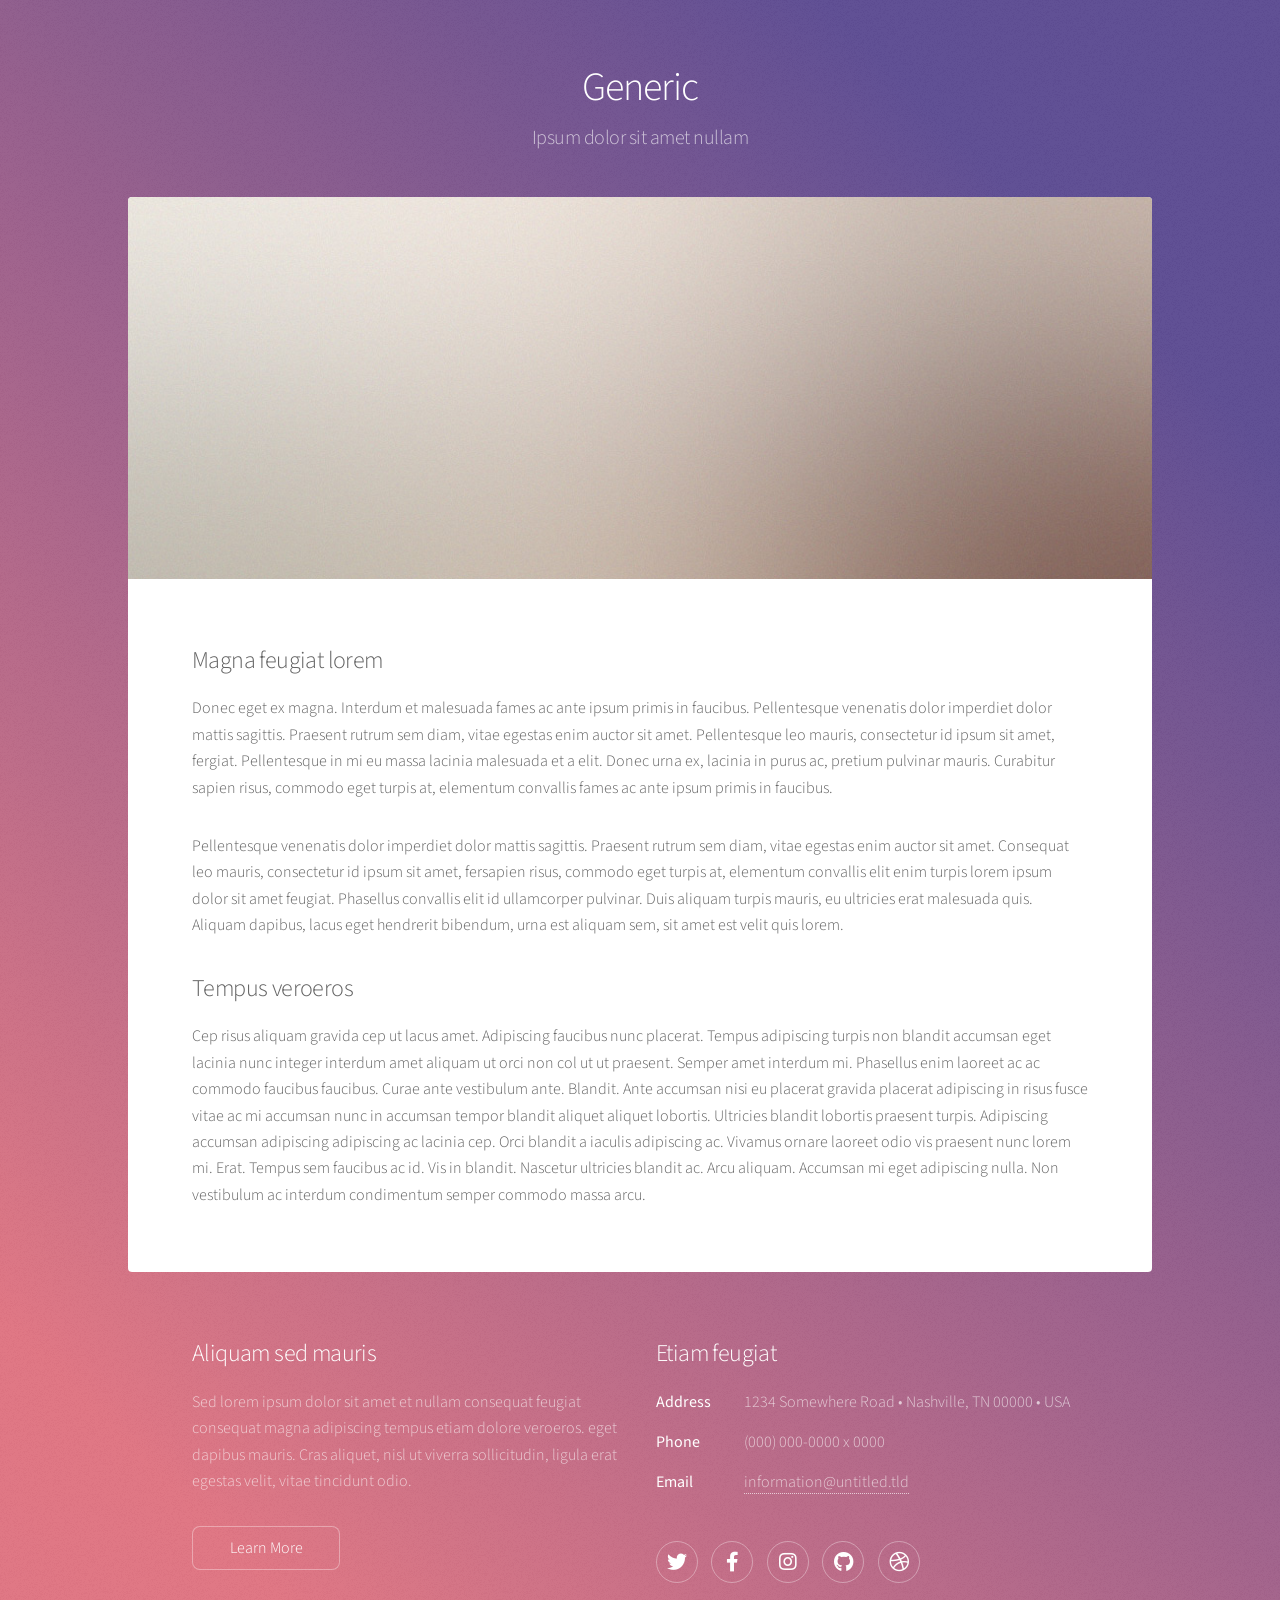
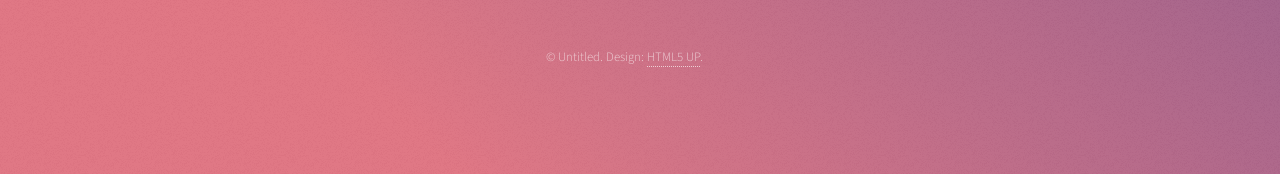
==== aboutMe.html @ 50089a78 "basic stuff on main page" ====
<!DOCTYPE HTML>
<!--
	Stellar by HTML5 UP
	html5up.net | @ajlkn
	Free for personal and commercial use under the CCA 3.0 license (html5up.net/license)
-->
<html>
	<head>
		<title>Generic - Stellar by HTML5 UP</title>
		<meta charset="utf-8" />
		<meta name="viewport" content="width=device-width, initial-scale=1, user-scalable=no" />
		<link rel="stylesheet" href="assets/css/main.css" />
		<noscript><link rel="stylesheet" href="assets/css/noscript.css" /></noscript>
	</head>
	<body class="is-preload">

		<!-- Wrapper -->
			<div id="wrapper">

				<!-- Header -->
					<header id="header">
						<h1>Generic</h1>
						<p>Ipsum dolor sit amet nullam</p>
					</header>

				<!-- Main -->
					<div id="main">

						<!-- Content -->
							<section id="content" class="main">
								<span class="image main"><img src="images/pic04.jpg" alt="" /></span>
								<h2>Magna feugiat lorem</h2>
								<p>Donec eget ex magna. Interdum et malesuada fames ac ante ipsum primis in faucibus. Pellentesque venenatis dolor imperdiet dolor mattis sagittis. Praesent rutrum sem diam, vitae egestas enim auctor sit amet. Pellentesque leo mauris, consectetur id ipsum sit amet, fergiat. Pellentesque in mi eu massa lacinia malesuada et a elit. Donec urna ex, lacinia in purus ac, pretium pulvinar mauris. Curabitur sapien risus, commodo eget turpis at, elementum convallis fames ac ante ipsum primis in faucibus.</p>
								<p>Pellentesque venenatis dolor imperdiet dolor mattis sagittis. Praesent rutrum sem diam, vitae egestas enim auctor sit amet. Consequat leo mauris, consectetur id ipsum sit amet, fersapien risus, commodo eget turpis at, elementum convallis elit enim turpis lorem ipsum dolor sit amet feugiat. Phasellus convallis elit id ullamcorper pulvinar. Duis aliquam turpis mauris, eu ultricies erat malesuada quis. Aliquam dapibus, lacus eget hendrerit bibendum, urna est aliquam sem, sit amet est velit quis lorem.</p>
								<h2>Tempus veroeros</h2>
								<p>Cep risus aliquam gravida cep ut lacus amet. Adipiscing faucibus nunc placerat. Tempus adipiscing turpis non blandit accumsan eget lacinia nunc integer interdum amet aliquam ut orci non col ut ut praesent. Semper amet interdum mi. Phasellus enim laoreet ac ac commodo faucibus faucibus. Curae ante vestibulum ante. Blandit. Ante accumsan nisi eu placerat gravida placerat adipiscing in risus fusce vitae ac mi accumsan nunc in accumsan tempor blandit aliquet aliquet lobortis. Ultricies blandit lobortis praesent turpis. Adipiscing accumsan adipiscing adipiscing ac lacinia cep. Orci blandit a iaculis adipiscing ac. Vivamus ornare laoreet odio vis praesent nunc lorem mi. Erat. Tempus sem faucibus ac id. Vis in blandit. Nascetur ultricies blandit ac. Arcu aliquam. Accumsan mi eget adipiscing nulla. Non vestibulum ac interdum condimentum semper commodo massa arcu.</p>
							</section>

					</div>

				<!-- Footer -->
					<footer id="footer">
						<section>
							<h2>Aliquam sed mauris</h2>
							<p>Sed lorem ipsum dolor sit amet et nullam consequat feugiat consequat magna adipiscing tempus etiam dolore veroeros. eget dapibus mauris. Cras aliquet, nisl ut viverra sollicitudin, ligula erat egestas velit, vitae tincidunt odio.</p>
							<ul class="actions">
								<li><a href="#" class="button">Learn More</a></li>
							</ul>
						</section>
						<section>
							<h2>Etiam feugiat</h2>
							<dl class="alt">
								<dt>Address</dt>
								<dd>1234 Somewhere Road &bull; Nashville, TN 00000 &bull; USA</dd>
								<dt>Phone</dt>
								<dd>(000) 000-0000 x 0000</dd>
								<dt>Email</dt>
								<dd><a href="#">information@untitled.tld</a></dd>
							</dl>
							<ul class="icons">
								<li><a href="#" class="icon brands fa-twitter alt"><span class="label">Twitter</span></a></li>
								<li><a href="#" class="icon brands fa-facebook-f alt"><span class="label">Facebook</span></a></li>
								<li><a href="#" class="icon brands fa-instagram alt"><span class="label">Instagram</span></a></li>
								<li><a href="#" class="icon brands fa-github alt"><span class="label">GitHub</span></a></li>
								<li><a href="#" class="icon brands fa-dribbble alt"><span class="label">Dribbble</span></a></li>
							</ul>
						</section>
						<p class="copyright">&copy; Untitled. Design: <a href="https://html5up.net">HTML5 UP</a>.</p>
					</footer>

			</div>

		<!-- Scripts -->
			<script src="assets/js/jquery.min.js"></script>
			<script src="assets/js/jquery.scrollex.min.js"></script>
			<script src="assets/js/jquery.scrolly.min.js"></script>
			<script src="assets/js/browser.min.js"></script>
			<script src="assets/js/breakpoints.min.js"></script>
			<script src="assets/js/util.js"></script>
			<script src="assets/js/main.js"></script>

	</body>
</html>
---- assets/css/main.css ----
@import url(fontawesome-all.min.css);
@import 'https://fonts.googleapis.com/css?family=Source+Sans+Pro:300,400';

/*
	Stellar by HTML5 UP
	html5up.net | @ajlkn
	Free for personal and commercial use under the CCA 3.0 license (html5up.net/license)
*/

html, body, div, span, applet, object,
iframe, h1, h2, h3, h4, h5, h6, p, blockquote,
pre, a, abbr, acronym, address, big, cite,
code, del, dfn, em, img, ins, kbd, q, s, samp,
small, strike, strong, sub, sup, tt, var, b,
u, i, center, dl, dt, dd, ol, ul, li, fieldset,
form, label, legend, table, caption, tbody,
tfoot, thead, tr, th, td, article, aside,
canvas, details, embed, figure, figcaption,
footer, header, hgroup, menu, nav, output, ruby,
section, summary, time, mark, audio, video {
	margin: 0;
	padding: 0;
	border: 0;
	font-size: 100%;
	font: inherit;
	vertical-align: baseline;}

article, aside, details, figcaption, figure,
footer, header, hgroup, menu, nav, section {
	display: block;}

body {
	line-height: 1;
}

ol, ul {
	list-style: none;
}

blockquote, q {
	quotes: none;
}

	blockquote:before, blockquote:after, q:before, q:after {
		content: '';
		content: none;
	}

table {
	border-collapse: collapse;
	border-spacing: 0;
}

body {
	-webkit-text-size-adjust: none;
}

mark {
	background-color: transparent;
	color: inherit;
}

input::-moz-focus-inner {
	border: 0;
	padding: 0;
}

input, select, textarea {
	-moz-appearance: none;
	-webkit-appearance: none;
	-ms-appearance: none;
	appearance: none;
}

/* Basic */

	@-ms-viewport {
		width: device-width;
	}

	body {
		-ms-overflow-style: scrollbar;
	}

	@media screen and (max-width: 480px) {

		html, body {
			min-width: 320px;
		}

	}

	html {
		box-sizing: border-box;
	}

	*, *:before, *:after {
		box-sizing: inherit;
	}

	body {
		background-color: #935d8c;
		background-image: url("images/overlay.png"), -moz-linear-gradient(45deg, #e37682 15%, #5f4d93 85%);
		background-image: url("images/overlay.png"), -webkit-linear-gradient(45deg, #e37682 15%, #5f4d93 85%);
		background-image: url("images/overlay.png"), -ms-linear-gradient(45deg, #e37682 15%, #5f4d93 85%);
		background-image: url("images/overlay.png"), linear-gradient(45deg, #e37682 15%, #5f4d93 85%);
	}

		body.is-preload *, body.is-preload *:before, body.is-preload *:after {
			-moz-animation: none !important;
			-webkit-animation: none !important;
			-ms-animation: none !important;
			animation: none !important;
			-moz-transition: none !important;
			-webkit-transition: none !important;
			-ms-transition: none !important;
			transition: none !important;
		}

/* Type */

	body {
		background-color: #935d8c;
		color: rgba(255, 255, 255, 0.65);
	}

	body, input, select, textarea {
		font-family: "Source Sans Pro", Helvetica, sans-serif;
		font-size: 17pt;
		font-weight: 300;
		line-height: 1.65;
	}

		@media screen and (max-width: 1680px) {

			body, input, select, textarea {
				font-size: 14pt;
			}

		}

		@media screen and (max-width: 1280px) {

			body, input, select, textarea {
				font-size: 12pt;
			}

		}

		@media screen and (max-width: 360px) {

			body, input, select, textarea {
				font-size: 11pt;
			}

		}

	a {
		-moz-transition: color 0.2s ease, border-bottom 0.2s ease;
		-webkit-transition: color 0.2s ease, border-bottom 0.2s ease;
		-ms-transition: color 0.2s ease, border-bottom 0.2s ease;
		transition: color 0.2s ease, border-bottom 0.2s ease;
		text-decoration: none;
		border-bottom: dotted 1px;
		color: inherit;
	}

		a:hover {
			border-bottom-color: transparent;
		}

	strong, b {
		font-weight: 400;
	}

	em, i {
		font-style: italic;
	}

	p {
		margin: 0 0 2em 0;
	}

		p.content {
			-moz-columns: 20em 2;
			-webkit-columns: 20em 2;
			-ms-columns: 20em 2;
			columns: 20em 2;
			-moz-column-gap: 2em;
			-webkit-column-gap: 2em;
			-ms-column-gap: 2em;
			column-gap: 2em;
			text-align: justify;
		}

	h1, h2, h3, h4, h5, h6 {
		font-weight: 300;
		line-height: 1.5;
		margin: 0 0 0.7em 0;
		letter-spacing: -0.025em;
	}

		h1 a, h2 a, h3 a, h4 a, h5 a, h6 a {
			color: inherit;
			text-decoration: none;
		}

	h1 {
		font-size: 2.5em;
		line-height: 1.2;
	}

	h2 {
		font-size: 1.5em;
	}

	h3 {
		font-size: 1.25em;
	}

	h4 {
		font-size: 1.1em;
	}

	h5 {
		font-size: 0.9em;
	}

	h6 {
		font-size: 0.7em;
	}

	@media screen and (max-width: 736px) {

		h1 {
			font-size: 2em;
		}

	}

	sub {
		font-size: 0.8em;
		position: relative;
		top: 0.5em;
	}

	sup {
		font-size: 0.8em;
		position: relative;
		top: -0.5em;
	}

	blockquote {
		border-left: solid 4px;
		font-style: italic;
		margin: 0 0 2em 0;
		padding: 0.5em 0 0.5em 2em;
	}

	code {
		border-radius: 8px;
		border: solid 1px;
		font-family: "Courier New", monospace;
		font-size: 0.9em;
		margin: 0 0.25em;
		padding: 0.25em 0.65em;
	}

	pre {
		-webkit-overflow-scrolling: touch;
		font-family: "Courier New", monospace;
		font-size: 0.9em;
		margin: 0 0 2em 0;
	}

		pre code {
			display: block;
			line-height: 1.75;
			padding: 1em 1.5em;
			overflow-x: auto;
		}

	hr {
		border: 0;
		border-bottom: solid 1px;
		margin: 2em 0;
	}

		hr.major {
			margin: 3em 0;
		}

	.align-left {
		text-align: left;
	}

	.align-center {
		text-align: center;
	}

	.align-right {
		text-align: right;
	}

	input, select, textarea {
		color: #ffffff;
	}

	a:hover {
		color: #ffffff;
	}

	strong, b {
		color: #ffffff;
	}

	h1, h2, h3, h4, h5, h6 {
		color: #ffffff;
	}

	blockquote {
		border-left-color: rgba(255, 255, 255, 0.35);
	}

	code {
		background: rgba(255, 255, 255, 0.075);
		border-color: rgba(255, 255, 255, 0.35);
	}

	hr {
		border-bottom-color: rgba(255, 255, 255, 0.35);
	}

/* Row */

	.row {
		display: flex;
		flex-wrap: wrap;
		box-sizing: border-box;
		align-items: stretch;
	}

		.row > * {
			box-sizing: border-box;
		}

		.row.gtr-uniform > * > :last-child {
			margin-bottom: 0;
		}

		.row.aln-left {
			justify-content: flex-start;
		}

		.row.aln-center {
			justify-content: center;
		}

		.row.aln-right {
			justify-content: flex-end;
		}

		.row.aln-top {
			align-items: flex-start;
		}

		.row.aln-middle {
			align-items: center;
		}

		.row.aln-bottom {
			align-items: flex-end;
		}

		.row > .imp {
			order: -1;
		}

		.row > .col-1 {
			width: 8.33333%;
		}

		.row > .off-1 {
			margin-left: 8.33333%;
		}

		.row > .col-2 {
			width: 16.66667%;
		}

		.row > .off-2 {
			margin-left: 16.66667%;
		}

		.row > .col-3 {
			width: 25%;
		}

		.row > .off-3 {
			margin-left: 25%;
		}

		.row > .col-4 {
			width: 33.33333%;
		}

		.row > .off-4 {
			margin-left: 33.33333%;
		}

		.row > .col-5 {
			width: 41.66667%;
		}

		.row > .off-5 {
			margin-left: 41.66667%;
		}

		.row > .col-6 {
			width: 50%;
		}

		.row > .off-6 {
			margin-left: 50%;
		}

		.row > .col-7 {
			width: 58.33333%;
		}

		.row > .off-7 {
			margin-left: 58.33333%;
		}

		.row > .col-8 {
			width: 66.66667%;
		}

		.row > .off-8 {
			margin-left: 66.66667%;
		}

		.row > .col-9 {
			width: 75%;
		}

		.row > .off-9 {
			margin-left: 75%;
		}

		.row > .col-10 {
			width: 83.33333%;
		}

		.row > .off-10 {
			margin-left: 83.33333%;
		}

		.row > .col-11 {
			width: 91.66667%;
		}

		.row > .off-11 {
			margin-left: 91.66667%;
		}

		.row > .col-12 {
			width: 100%;
		}

		.row > .off-12 {
			margin-left: 100%;
		}

		.row.gtr-0 {
			margin-top: 0;
			margin-left: 0em;
		}

			.row.gtr-0 > * {
				padding: 0 0 0 0em;
			}

			.row.gtr-0.gtr-uniform {
				margin-top: 0em;
			}

				.row.gtr-0.gtr-uniform > * {
					padding-top: 0em;
				}

		.row.gtr-25 {
			margin-top: 0;
			margin-left: -0.375em;
		}

			.row.gtr-25 > * {
				padding: 0 0 0 0.375em;
			}

			.row.gtr-25.gtr-uniform {
				margin-top: -0.375em;
			}

				.row.gtr-25.gtr-uniform > * {
					padding-top: 0.375em;
				}

		.row.gtr-50 {
			margin-top: 0;
			margin-left: -0.75em;
		}

			.row.gtr-50 > * {
				padding: 0 0 0 0.75em;
			}

			.row.gtr-50.gtr-uniform {
				margin-top: -0.75em;
			}

				.row.gtr-50.gtr-uniform > * {
					padding-top: 0.75em;
				}

		.row {
			margin-top: 0;
			margin-left: -1.5em;
		}

			.row > * {
				padding: 0 0 0 1.5em;
			}

			.row.gtr-uniform {
				margin-top: -1.5em;
			}

				.row.gtr-uniform > * {
					padding-top: 1.5em;
				}

		.row.gtr-150 {
			margin-top: 0;
			margin-left: -2.25em;
		}

			.row.gtr-150 > * {
				padding: 0 0 0 2.25em;
			}

			.row.gtr-150.gtr-uniform {
				margin-top: -2.25em;
			}

				.row.gtr-150.gtr-uniform > * {
					padding-top: 2.25em;
				}

		.row.gtr-200 {
			margin-top: 0;
			margin-left: -3em;
		}

			.row.gtr-200 > * {
				padding: 0 0 0 3em;
			}

			.row.gtr-200.gtr-uniform {
				margin-top: -3em;
			}

				.row.gtr-200.gtr-uniform > * {
					padding-top: 3em;
				}

		@media screen and (max-width: 1680px) {

			.row {
				display: flex;
				flex-wrap: wrap;
				box-sizing: border-box;
				align-items: stretch;
			}

				.row > * {
					box-sizing: border-box;
				}

				.row.gtr-uniform > * > :last-child {
					margin-bottom: 0;
				}

				.row.aln-left {
					justify-content: flex-start;
				}

				.row.aln-center {
					justify-content: center;
				}

				.row.aln-right {
					justify-content: flex-end;
				}

				.row.aln-top {
					align-items: flex-start;
				}

				.row.aln-middle {
					align-items: center;
				}

				.row.aln-bottom {
					align-items: flex-end;
				}

				.row > .imp-xlarge {
					order: -1;
				}

				.row > .col-1-xlarge {
					width: 8.33333%;
				}

				.row > .off-1-xlarge {
					margin-left: 8.33333%;
				}

				.row > .col-2-xlarge {
					width: 16.66667%;
				}

				.row > .off-2-xlarge {
					margin-left: 16.66667%;
				}

				.row > .col-3-xlarge {
					width: 25%;
				}

				.row > .off-3-xlarge {
					margin-left: 25%;
				}

				.row > .col-4-xlarge {
					width: 33.33333%;
				}

				.row > .off-4-xlarge {
					margin-left: 33.33333%;
				}

				.row > .col-5-xlarge {
					width: 41.66667%;
				}

				.row > .off-5-xlarge {
					margin-left: 41.66667%;
				}

				.row > .col-6-xlarge {
					width: 50%;
				}

				.row > .off-6-xlarge {
					margin-left: 50%;
				}

				.row > .col-7-xlarge {
					width: 58.33333%;
				}

				.row > .off-7-xlarge {
					margin-left: 58.33333%;
				}

				.row > .col-8-xlarge {
					width: 66.66667%;
				}

				.row > .off-8-xlarge {
					margin-left: 66.66667%;
				}

				.row > .col-9-xlarge {
					width: 75%;
				}

				.row > .off-9-xlarge {
					margin-left: 75%;
				}

				.row > .col-10-xlarge {
					width: 83.33333%;
				}

				.row > .off-10-xlarge {
					margin-left: 83.33333%;
				}

				.row > .col-11-xlarge {
					width: 91.66667%;
				}

				.row > .off-11-xlarge {
					margin-left: 91.66667%;
				}

				.row > .col-12-xlarge {
					width: 100%;
				}

				.row > .off-12-xlarge {
					margin-left: 100%;
				}

				.row.gtr-0 {
					margin-top: 0;
					margin-left: 0em;
				}

					.row.gtr-0 > * {
						padding: 0 0 0 0em;
					}

					.row.gtr-0.gtr-uniform {
						margin-top: 0em;
					}

						.row.gtr-0.gtr-uniform > * {
							padding-top: 0em;
						}

				.row.gtr-25 {
					margin-top: 0;
					margin-left: -0.375em;
				}

					.row.gtr-25 > * {
						padding: 0 0 0 0.375em;
					}

					.row.gtr-25.gtr-uniform {
						margin-top: -0.375em;
					}

						.row.gtr-25.gtr-uniform > * {
							padding-top: 0.375em;
						}

				.row.gtr-50 {
					margin-top: 0;
					margin-left: -0.75em;
				}

					.row.gtr-50 > * {
						padding: 0 0 0 0.75em;
					}

					.row.gtr-50.gtr-uniform {
						margin-top: -0.75em;
					}

						.row.gtr-50.gtr-uniform > * {
							padding-top: 0.75em;
						}

				.row {
					margin-top: 0;
					margin-left: -1.5em;
				}

					.row > * {
						padding: 0 0 0 1.5em;
					}

					.row.gtr-uniform {
						margin-top: -1.5em;
					}

						.row.gtr-uniform > * {
							padding-top: 1.5em;
						}

				.row.gtr-150 {
					margin-top: 0;
					margin-left: -2.25em;
				}

					.row.gtr-150 > * {
						padding: 0 0 0 2.25em;
					}

					.row.gtr-150.gtr-uniform {
						margin-top: -2.25em;
					}

						.row.gtr-150.gtr-uniform > * {
							padding-top: 2.25em;
						}

				.row.gtr-200 {
					margin-top: 0;
					margin-left: -3em;
				}

					.row.gtr-200 > * {
						padding: 0 0 0 3em;
					}

					.row.gtr-200.gtr-uniform {
						margin-top: -3em;
					}

						.row.gtr-200.gtr-uniform > * {
							padding-top: 3em;
						}

		}

		@media screen and (max-width: 1280px) {

			.row {
				display: flex;
				flex-wrap: wrap;
				box-sizing: border-box;
				align-items: stretch;
			}

				.row > * {
					box-sizing: border-box;
				}

				.row.gtr-uniform > * > :last-child {
					margin-bottom: 0;
				}

				.row.aln-left {
					justify-content: flex-start;
				}

				.row.aln-center {
					justify-content: center;
				}

				.row.aln-right {
					justify-content: flex-end;
				}

				.row.aln-top {
					align-items: flex-start;
				}

				.row.aln-middle {
					align-items: center;
				}

				.row.aln-bottom {
					align-items: flex-end;
				}

				.row > .imp-large {
					order: -1;
				}

				.row > .col-1-large {
					width: 8.33333%;
				}

				.row > .off-1-large {
					margin-left: 8.33333%;
				}

				.row > .col-2-large {
					width: 16.66667%;
				}

				.row > .off-2-large {
					margin-left: 16.66667%;
				}

				.row > .col-3-large {
					width: 25%;
				}

				.row > .off-3-large {
					margin-left: 25%;
				}

				.row > .col-4-large {
					width: 33.33333%;
				}

				.row > .off-4-large {
					margin-left: 33.33333%;
				}

				.row > .col-5-large {
					width: 41.66667%;
				}

				.row > .off-5-large {
					margin-left: 41.66667%;
				}

				.row > .col-6-large {
					width: 50%;
				}

				.row > .off-6-large {
					margin-left: 50%;
				}

				.row > .col-7-large {
					width: 58.33333%;
				}

				.row > .off-7-large {
					margin-left: 58.33333%;
				}

				.row > .col-8-large {
					width: 66.66667%;
				}

				.row > .off-8-large {
					margin-left: 66.66667%;
				}

				.row > .col-9-large {
					width: 75%;
				}

				.row > .off-9-large {
					margin-left: 75%;
				}

				.row > .col-10-large {
					width: 83.33333%;
				}

				.row > .off-10-large {
					margin-left: 83.33333%;
				}

				.row > .col-11-large {
					width: 91.66667%;
				}

				.row > .off-11-large {
					margin-left: 91.66667%;
				}

				.row > .col-12-large {
					width: 100%;
				}

				.row > .off-12-large {
					margin-left: 100%;
				}

				.row.gtr-0 {
					margin-top: 0;
					margin-left: 0em;
				}

					.row.gtr-0 > * {
						padding: 0 0 0 0em;
					}

					.row.gtr-0.gtr-uniform {
						margin-top: 0em;
					}

						.row.gtr-0.gtr-uniform > * {
							padding-top: 0em;
						}

				.row.gtr-25 {
					margin-top: 0;
					margin-left: -0.375em;
				}

					.row.gtr-25 > * {
						padding: 0 0 0 0.375em;
					}

					.row.gtr-25.gtr-uniform {
						margin-top: -0.375em;
					}

						.row.gtr-25.gtr-uniform > * {
							padding-top: 0.375em;
						}

				.row.gtr-50 {
					margin-top: 0;
					margin-left: -0.75em;
				}

					.row.gtr-50 > * {
						padding: 0 0 0 0.75em;
					}

					.row.gtr-50.gtr-uniform {
						margin-top: -0.75em;
					}

						.row.gtr-50.gtr-uniform > * {
							padding-top: 0.75em;
						}

				.row {
					margin-top: 0;
					margin-left: -1.5em;
				}

					.row > * {
						padding: 0 0 0 1.5em;
					}

					.row.gtr-uniform {
						margin-top: -1.5em;
					}

						.row.gtr-uniform > * {
							padding-top: 1.5em;
						}

				.row.gtr-150 {
					margin-top: 0;
					margin-left: -2.25em;
				}

					.row.gtr-150 > * {
						padding: 0 0 0 2.25em;
					}

					.row.gtr-150.gtr-uniform {
						margin-top: -2.25em;
					}

						.row.gtr-150.gtr-uniform > * {
							padding-top: 2.25em;
						}

				.row.gtr-200 {
					margin-top: 0;
					margin-left: -3em;
				}

					.row.gtr-200 > * {
						padding: 0 0 0 3em;
					}

					.row.gtr-200.gtr-uniform {
						margin-top: -3em;
					}

						.row.gtr-200.gtr-uniform > * {
							padding-top: 3em;
						}

		}

		@media screen and (max-width: 980px) {

			.row {
				display: flex;
				flex-wrap: wrap;
				box-sizing: border-box;
				align-items: stretch;
			}

				.row > * {
					box-sizing: border-box;
				}

				.row.gtr-uniform > * > :last-child {
					margin-bottom: 0;
				}

				.row.aln-left {
					justify-content: flex-start;
				}

				.row.aln-center {
					justify-content: center;
				}

				.row.aln-right {
					justify-content: flex-end;
				}

				.row.aln-top {
					align-items: flex-start;
				}

				.row.aln-middle {
					align-items: center;
				}

				.row.aln-bottom {
					align-items: flex-end;
				}

				.row > .imp-medium {
					order: -1;
				}

				.row > .col-1-medium {
					width: 8.33333%;
				}

				.row > .off-1-medium {
					margin-left: 8.33333%;
				}

				.row > .col-2-medium {
					width: 16.66667%;
				}

				.row > .off-2-medium {
					margin-left: 16.66667%;
				}

				.row > .col-3-medium {
					width: 25%;
				}

				.row > .off-3-medium {
					margin-left: 25%;
				}

				.row > .col-4-medium {
					width: 33.33333%;
				}

				.row > .off-4-medium {
					margin-left: 33.33333%;
				}

				.row > .col-5-medium {
					width: 41.66667%;
				}

				.row > .off-5-medium {
					margin-left: 41.66667%;
				}

				.row > .col-6-medium {
					width: 50%;
				}

				.row > .off-6-medium {
					margin-left: 50%;
				}

				.row > .col-7-medium {
					width: 58.33333%;
				}

				.row > .off-7-medium {
					margin-left: 58.33333%;
				}

				.row > .col-8-medium {
					width: 66.66667%;
				}

				.row > .off-8-medium {
					margin-left: 66.66667%;
				}

				.row > .col-9-medium {
					width: 75%;
				}

				.row > .off-9-medium {
					margin-left: 75%;
				}

				.row > .col-10-medium {
					width: 83.33333%;
				}

				.row > .off-10-medium {
					margin-left: 83.33333%;
				}

				.row > .col-11-medium {
					width: 91.66667%;
				}

				.row > .off-11-medium {
					margin-left: 91.66667%;
				}

				.row > .col-12-medium {
					width: 100%;
				}

				.row > .off-12-medium {
					margin-left: 100%;
				}

				.row.gtr-0 {
					margin-top: 0;
					margin-left: 0em;
				}

					.row.gtr-0 > * {
						padding: 0 0 0 0em;
					}

					.row.gtr-0.gtr-uniform {
						margin-top: 0em;
					}

						.row.gtr-0.gtr-uniform > * {
							padding-top: 0em;
						}

				.row.gtr-25 {
					margin-top: 0;
					margin-left: -0.375em;
				}

					.row.gtr-25 > * {
						padding: 0 0 0 0.375em;
					}

					.row.gtr-25.gtr-uniform {
						margin-top: -0.375em;
					}

						.row.gtr-25.gtr-uniform > * {
							padding-top: 0.375em;
						}

				.row.gtr-50 {
					margin-top: 0;
					margin-left: -0.75em;
				}

					.row.gtr-50 > * {
						padding: 0 0 0 0.75em;
					}

					.row.gtr-50.gtr-uniform {
						margin-top: -0.75em;
					}

						.row.gtr-50.gtr-uniform > * {
							padding-top: 0.75em;
						}

				.row {
					margin-top: 0;
					margin-left: -1.5em;
				}

					.row > * {
						padding: 0 0 0 1.5em;
					}

					.row.gtr-uniform {
						margin-top: -1.5em;
					}

						.row.gtr-uniform > * {
							padding-top: 1.5em;
						}

				.row.gtr-150 {
					margin-top: 0;
					margin-left: -2.25em;
				}

					.row.gtr-150 > * {
						padding: 0 0 0 2.25em;
					}

					.row.gtr-150.gtr-uniform {
						margin-top: -2.25em;
					}

						.row.gtr-150.gtr-uniform > * {
							padding-top: 2.25em;
						}

				.row.gtr-200 {
					margin-top: 0;
					margin-left: -3em;
				}

					.row.gtr-200 > * {
						padding: 0 0 0 3em;
					}

					.row.gtr-200.gtr-uniform {
						margin-top: -3em;
					}

						.row.gtr-200.gtr-uniform > * {
							padding-top: 3em;
						}

		}

		@media screen and (max-width: 736px) {

			.row {
				display: flex;
				flex-wrap: wrap;
				box-sizing: border-box;
				align-items: stretch;
			}

				.row > * {
					box-sizing: border-box;
				}

				.row.gtr-uniform > * > :last-child {
					margin-bottom: 0;
				}

				.row.aln-left {
					justify-content: flex-start;
				}

				.row.aln-center {
					justify-content: center;
				}

				.row.aln-right {
					justify-content: flex-end;
				}

				.row.aln-top {
					align-items: flex-start;
				}

				.row.aln-middle {
					align-items: center;
				}

				.row.aln-bottom {
					align-items: flex-end;
				}

				.row > .imp-small {
					order: -1;
				}

				.row > .col-1-small {
					width: 8.33333%;
				}

				.row > .off-1-small {
					margin-left: 8.33333%;
				}

				.row > .col-2-small {
					width: 16.66667%;
				}

				.row > .off-2-small {
					margin-left: 16.66667%;
				}

				.row > .col-3-small {
					width: 25%;
				}

				.row > .off-3-small {
					margin-left: 25%;
				}

				.row > .col-4-small {
					width: 33.33333%;
				}

				.row > .off-4-small {
					margin-left: 33.33333%;
				}

				.row > .col-5-small {
					width: 41.66667%;
				}

				.row > .off-5-small {
					margin-left: 41.66667%;
				}

				.row > .col-6-small {
					width: 50%;
				}

				.row > .off-6-small {
					margin-left: 50%;
				}

				.row > .col-7-small {
					width: 58.33333%;
				}

				.row > .off-7-small {
					margin-left: 58.33333%;
				}

				.row > .col-8-small {
					width: 66.66667%;
				}

				.row > .off-8-small {
					margin-left: 66.66667%;
				}

				.row > .col-9-small {
					width: 75%;
				}

				.row > .off-9-small {
					margin-left: 75%;
				}

				.row > .col-10-small {
					width: 83.33333%;
				}

				.row > .off-10-small {
					margin-left: 83.33333%;
				}

				.row > .col-11-small {
					width: 91.66667%;
				}

				.row > .off-11-small {
					margin-left: 91.66667%;
				}

				.row > .col-12-small {
					width: 100%;
				}

				.row > .off-12-small {
					margin-left: 100%;
				}

				.row.gtr-0 {
					margin-top: 0;
					margin-left: 0em;
				}

					.row.gtr-0 > * {
						padding: 0 0 0 0em;
					}

					.row.gtr-0.gtr-uniform {
						margin-top: 0em;
					}

						.row.gtr-0.gtr-uniform > * {
							padding-top: 0em;
						}

				.row.gtr-25 {
					margin-top: 0;
					margin-left: -0.25em;
				}

					.row.gtr-25 > * {
						padding: 0 0 0 0.25em;
					}

					.row.gtr-25.gtr-uniform {
						margin-top: -0.25em;
					}

						.row.gtr-25.gtr-uniform > * {
							padding-top: 0.25em;
						}

				.row.gtr-50 {
					margin-top: 0;
					margin-left: -0.5em;
				}

					.row.gtr-50 > * {
						padding: 0 0 0 0.5em;
					}

					.row.gtr-50.gtr-uniform {
						margin-top: -0.5em;
					}

						.row.gtr-50.gtr-uniform > * {
							padding-top: 0.5em;
						}

				.row {
					margin-top: 0;
					margin-left: -1em;
				}

					.row > * {
						padding: 0 0 0 1em;
					}

					.row.gtr-uniform {
						margin-top: -1em;
					}

						.row.gtr-uniform > * {
							padding-top: 1em;
						}

				.row.gtr-150 {
					margin-top: 0;
					margin-left: -1.5em;
				}

					.row.gtr-150 > * {
						padding: 0 0 0 1.5em;
					}

					.row.gtr-150.gtr-uniform {
						margin-top: -1.5em;
					}

						.row.gtr-150.gtr-uniform > * {
							padding-top: 1.5em;
						}

				.row.gtr-200 {
					margin-top: 0;
					margin-left: -2em;
				}

					.row.gtr-200 > * {
						padding: 0 0 0 2em;
					}

					.row.gtr-200.gtr-uniform {
						margin-top: -2em;
					}

						.row.gtr-200.gtr-uniform > * {
							padding-top: 2em;
						}

		}

		@media screen and (max-width: 480px) {

			.row {
				display: flex;
				flex-wrap: wrap;
				box-sizing: border-box;
				align-items: stretch;
			}

				.row > * {
					box-sizing: border-box;
				}

				.row.gtr-uniform > * > :last-child {
					margin-bottom: 0;
				}

				.row.aln-left {
					justify-content: flex-start;
				}

				.row.aln-center {
					justify-content: center;
				}

				.row.aln-right {
					justify-content: flex-end;
				}

				.row.aln-top {
					align-items: flex-start;
				}

				.row.aln-middle {
					align-items: center;
				}

				.row.aln-bottom {
					align-items: flex-end;
				}

				.row > .imp-xsmall {
					order: -1;
				}

				.row > .col-1-xsmall {
					width: 8.33333%;
				}

				.row > .off-1-xsmall {
					margin-left: 8.33333%;
				}

				.row > .col-2-xsmall {
					width: 16.66667%;
				}

				.row > .off-2-xsmall {
					margin-left: 16.66667%;
				}

				.row > .col-3-xsmall {
					width: 25%;
				}

				.row > .off-3-xsmall {
					margin-left: 25%;
				}

				.row > .col-4-xsmall {
					width: 33.33333%;
				}

				.row > .off-4-xsmall {
					margin-left: 33.33333%;
				}

				.row > .col-5-xsmall {
					width: 41.66667%;
				}

				.row > .off-5-xsmall {
					margin-left: 41.66667%;
				}

				.row > .col-6-xsmall {
					width: 50%;
				}

				.row > .off-6-xsmall {
					margin-left: 50%;
				}

				.row > .col-7-xsmall {
					width: 58.33333%;
				}

				.row > .off-7-xsmall {
					margin-left: 58.33333%;
				}

				.row > .col-8-xsmall {
					width: 66.66667%;
				}

				.row > .off-8-xsmall {
					margin-left: 66.66667%;
				}

				.row > .col-9-xsmall {
					width: 75%;
				}

				.row > .off-9-xsmall {
					margin-left: 75%;
				}

				.row > .col-10-xsmall {
					width: 83.33333%;
				}

				.row > .off-10-xsmall {
					margin-left: 83.33333%;
				}

				.row > .col-11-xsmall {
					width: 91.66667%;
				}

				.row > .off-11-xsmall {
					margin-left: 91.66667%;
				}

				.row > .col-12-xsmall {
					width: 100%;
				}

				.row > .off-12-xsmall {
					margin-left: 100%;
				}

				.row.gtr-0 {
					margin-top: 0;
					margin-left: 0em;
				}

					.row.gtr-0 > * {
						padding: 0 0 0 0em;
					}

					.row.gtr-0.gtr-uniform {
						margin-top: 0em;
					}

						.row.gtr-0.gtr-uniform > * {
							padding-top: 0em;
						}

				.row.gtr-25 {
					margin-top: 0;
					margin-left: -0.3125em;
				}

					.row.gtr-25 > * {
						padding: 0 0 0 0.3125em;
					}

					.row.gtr-25.gtr-uniform {
						margin-top: -0.3125em;
					}

						.row.gtr-25.gtr-uniform > * {
							padding-top: 0.3125em;
						}

				.row.gtr-50 {
					margin-top: 0;
					margin-left: -0.625em;
				}

					.row.gtr-50 > * {
						padding: 0 0 0 0.625em;
					}

					.row.gtr-50.gtr-uniform {
						margin-top: -0.625em;
					}

						.row.gtr-50.gtr-uniform > * {
							padding-top: 0.625em;
						}

				.row {
					margin-top: 0;
					margin-left: -1.25em;
				}

					.row > * {
						padding: 0 0 0 1.25em;
					}

					.row.gtr-uniform {
						margin-top: -1.25em;
					}

						.row.gtr-uniform > * {
							padding-top: 1.25em;
						}

				.row.gtr-150 {
					margin-top: 0;
					margin-left: -1.875em;
				}

					.row.gtr-150 > * {
						padding: 0 0 0 1.875em;
					}

					.row.gtr-150.gtr-uniform {
						margin-top: -1.875em;
					}

						.row.gtr-150.gtr-uniform > * {
							padding-top: 1.875em;
						}

				.row.gtr-200 {
					margin-top: 0;
					margin-left: -2.5em;
				}

					.row.gtr-200 > * {
						padding: 0 0 0 2.5em;
					}

					.row.gtr-200.gtr-uniform {
						margin-top: -2.5em;
					}

						.row.gtr-200.gtr-uniform > * {
							padding-top: 2.5em;
						}

		}

/* Box */

	.box {
		border-radius: 8px;
		border: solid;
		margin-bottom: 2em;
		padding: 1.5em;
	}

		.box > :last-child,
		.box > :last-child > :last-child,
		.box > :last-child > :last-child > :last-child {
			margin-bottom: 0;
		}

		.box.alt {
			border: 0;
			border-radius: 0;
			padding: 0;
		}

	.box {
		border-color: rgba(255, 255, 255, 0.35);
	}

/* Button */

	input[type="submit"],
	input[type="reset"],
	input[type="button"],
	button,
	.button {
		-moz-appearance: none;
		-webkit-appearance: none;
		-ms-appearance: none;
		appearance: none;
		-moz-transition: background-color 0.2s ease-in-out, color 0.2s ease-in-out;
		-webkit-transition: background-color 0.2s ease-in-out, color 0.2s ease-in-out;
		-ms-transition: background-color 0.2s ease-in-out, color 0.2s ease-in-out;
		transition: background-color 0.2s ease-in-out, color 0.2s ease-in-out;
		border-radius: 8px;
		border: 0;
		cursor: pointer;
		display: inline-block;
		font-weight: 300;
		height: 2.75em;
		line-height: 2.75em;
		min-width: 9.25em;
		padding: 0 1.5em;
		text-align: center;
		text-decoration: none;
		white-space: nowrap;
	}

		input[type="submit"].icon,
		input[type="reset"].icon,
		input[type="button"].icon,
		button.icon,
		.button.icon {
			padding-left: 1.35em;
		}

			input[type="submit"].icon:before,
			input[type="reset"].icon:before,
			input[type="button"].icon:before,
			button.icon:before,
			.button.icon:before {
				margin-right: 0.5em;
			}

		input[type="submit"].fit,
		input[type="reset"].fit,
		input[type="button"].fit,
		button.fit,
		.button.fit {
			width: 100%;
		}

		input[type="submit"].small,
		input[type="reset"].small,
		input[type="button"].small,
		button.small,
		.button.small {
			font-size: 0.8em;
		}

		input[type="submit"].large,
		input[type="reset"].large,
		input[type="button"].large,
		button.large,
		.button.large {
			font-size: 1.35em;
		}

		input[type="submit"].disabled, input[type="submit"]:disabled,
		input[type="reset"].disabled,
		input[type="reset"]:disabled,
		input[type="button"].disabled,
		input[type="button"]:disabled,
		button.disabled,
		button:disabled,
		.button.disabled,
		.button:disabled {
			pointer-events: none;
			opacity: 0.25;
		}

		@media screen and (max-width: 736px) {

			input[type="submit"],
			input[type="reset"],
			input[type="button"],
			button,
			.button {
				min-width: 0;
			}

		}

	input[type="submit"],
	input[type="reset"],
	input[type="button"],
	button,
	.button {
		background-color: transparent;
		box-shadow: inset 0 0 0 1px rgba(255, 255, 255, 0.35);
		color: #ffffff !important;
	}

		input[type="submit"]:hover,
		input[type="reset"]:hover,
		input[type="button"]:hover,
		button:hover,
		.button:hover {
			background-color: rgba(255, 255, 255, 0.075);
		}

		input[type="submit"]:active,
		input[type="reset"]:active,
		input[type="button"]:active,
		button:active,
		.button:active {
			background-color: rgba(255, 255, 255, 0.2);
		}

		input[type="submit"].icon:before,
		input[type="reset"].icon:before,
		input[type="button"].icon:before,
		button.icon:before,
		.button.icon:before {
			color: rgba(255, 255, 255, 0.5);
		}

		input[type="submit"].primary,
		input[type="reset"].primary,
		input[type="button"].primary,
		button.primary,
		.button.primary {
			background-color: #8cc9f0;
			color: #ffffff !important;
			box-shadow: none;
		}

			input[type="submit"].primary:hover,
			input[type="reset"].primary:hover,
			input[type="button"].primary:hover,
			button.primary:hover,
			.button.primary:hover {
				background-color: #9acff2;
			}

			input[type="submit"].primary:active,
			input[type="reset"].primary:active,
			input[type="button"].primary:active,
			button.primary:active,
			.button.primary:active {
				background-color: #7ec3ee;
			}

			input[type="submit"].primary.icon:before,
			input[type="reset"].primary.icon:before,
			input[type="button"].primary.icon:before,
			button.primary.icon:before,
			.button.primary.icon:before {
				color: #ffffff !important;
			}

/* Form */

	form {
		margin: 0 0 2em 0;
	}

	label {
		display: block;
		font-size: 0.9em;
		font-weight: 400;
		margin: 0 0 1em 0;
	}

	input[type="text"],
	input[type="password"],
	input[type="email"],
	select,
	textarea {
		-moz-appearance: none;
		-webkit-appearance: none;
		-ms-appearance: none;
		appearance: none;
		border-radius: 8px;
		border: solid 1px;
		color: inherit;
		display: block;
		outline: 0;
		padding: 0 1em;
		text-decoration: none;
		width: 100%;
	}

		input[type="text"]:invalid,
		input[type="password"]:invalid,
		input[type="email"]:invalid,
		select:invalid,
		textarea:invalid {
			box-shadow: none;
		}

	select {
		background-size: 1.25rem;
		background-repeat: no-repeat;
		background-position: calc(100% - 1rem) center;
		height: 2.75em;
		padding-right: 2.75em;
		text-overflow: ellipsis;
	}

		select:focus::-ms-value {
			background-color: transparent;
		}

		select::-ms-expand {
			display: none;
		}

	input[type="text"],
	input[type="password"],
	input[type="email"],
	select {
		height: 2.75em;
	}

	textarea {
		padding: 0.75em 1em;
	}

	input[type="checkbox"],
	input[type="radio"] {
		-moz-appearance: none;
		-webkit-appearance: none;
		-ms-appearance: none;
		appearance: none;
		display: block;
		float: left;
		margin-right: -2em;
		opacity: 0;
		width: 1em;
		z-index: -1;
	}

		input[type="checkbox"] + label,
		input[type="radio"] + label {
			text-decoration: none;
			cursor: pointer;
			display: inline-block;
			font-size: 1em;
			font-weight: 300;
			padding-left: 2.4em;
			padding-right: 0.75em;
			position: relative;
		}

			input[type="checkbox"] + label:before,
			input[type="radio"] + label:before {
				-moz-osx-font-smoothing: grayscale;
				-webkit-font-smoothing: antialiased;
				display: inline-block;
				font-style: normal;
				font-variant: normal;
				text-rendering: auto;
				line-height: 1;
				text-transform: none !important;
				font-family: 'Font Awesome 5 Free';
				font-weight: 900;
			}

			input[type="checkbox"] + label:before,
			input[type="radio"] + label:before {
				border-radius: 8px;
				border: solid 1px;
				content: '';
				display: inline-block;
				font-size: 0.8em;
				height: 2.0625em;
				left: 0;
				line-height: 2.0625em;
				position: absolute;
				text-align: center;
				top: 0;
				width: 2.0625em;
			}

		input[type="checkbox"]:checked + label:before,
		input[type="radio"]:checked + label:before {
			content: '\f00c';
		}

	input[type="checkbox"] + label:before {
		border-radius: 8px;
	}

	input[type="radio"] + label:before {
		border-radius: 100%;
	}

	::-webkit-input-placeholder {
		opacity: 1.0;
	}

	:-moz-placeholder {
		opacity: 1.0;
	}

	::-moz-placeholder {
		opacity: 1.0;
	}

	:-ms-input-placeholder {
		opacity: 1.0;
	}

	label {
		color: #ffffff;
	}

	input[type="text"],
	input[type="password"],
	input[type="email"],
	select,
	textarea {
		background-color: rgba(255, 255, 255, 0.075);
		border-color: rgba(255, 255, 255, 0.35);
	}

		input[type="text"]:focus,
		input[type="password"]:focus,
		input[type="email"]:focus,
		select:focus,
		textarea:focus {
			border-color: #8cc9f0;
			box-shadow: 0 0 0 1px #8cc9f0;
		}

	select {
		background-image: url("data:image/svg+xml;charset=utf8,%3Csvg xmlns='http://www.w3.org/2000/svg' width='40' height='40' preserveAspectRatio='none' viewBox='0 0 40 40'%3E%3Cpath d='M9.4,12.3l10.4,10.4l10.4-10.4c0.2-0.2,0.5-0.4,0.9-0.4c0.3,0,0.6,0.1,0.9,0.4l3.3,3.3c0.2,0.2,0.4,0.5,0.4,0.9 c0,0.4-0.1,0.6-0.4,0.9L20.7,31.9c-0.2,0.2-0.5,0.4-0.9,0.4c-0.3,0-0.6-0.1-0.9-0.4L4.3,17.3c-0.2-0.2-0.4-0.5-0.4-0.9 c0-0.4,0.1-0.6,0.4-0.9l3.3-3.3c0.2-0.2,0.5-0.4,0.9-0.4S9.1,12.1,9.4,12.3z' fill='rgba(255, 255, 255, 0.35)' /%3E%3C/svg%3E");
	}

		select option {
			color: #ffffff;
			background: #935d8c;
		}

	input[type="checkbox"] + label,
	input[type="radio"] + label {
		color: rgba(255, 255, 255, 0.65);
	}

		input[type="checkbox"] + label:before,
		input[type="radio"] + label:before {
			background: rgba(255, 255, 255, 0.075);
			border-color: rgba(255, 255, 255, 0.35);
		}

	input[type="checkbox"]:checked + label:before,
	input[type="radio"]:checked + label:before {
		background-color: #ffffff;
		border-color: #ffffff;
		color: #935d8c;
	}

	input[type="checkbox"]:focus + label:before,
	input[type="radio"]:focus + label:before {
		border-color: #8cc9f0;
		box-shadow: 0 0 0 1px #8cc9f0;
	}

	::-webkit-input-placeholder {
		color: rgba(255, 255, 255, 0.5) !important;
	}

	:-moz-placeholder {
		color: rgba(255, 255, 255, 0.5) !important;
	}

	::-moz-placeholder {
		color: rgba(255, 255, 255, 0.5) !important;
	}

	:-ms-input-placeholder {
		color: rgba(255, 255, 255, 0.5) !important;
	}

	.formerize-placeholder {
		color: rgba(255, 255, 255, 0.5) !important;
	}

/* Icon */

	.icon {
		text-decoration: none;
		-moz-transition: background-color 0.2s ease-in-out, color 0.2s ease-in-out;
		-webkit-transition: background-color 0.2s ease-in-out, color 0.2s ease-in-out;
		-ms-transition: background-color 0.2s ease-in-out, color 0.2s ease-in-out;
		transition: background-color 0.2s ease-in-out, color 0.2s ease-in-out;
		border-bottom: none;
		position: relative;
	}

		.icon:before {
			-moz-osx-font-smoothing: grayscale;
			-webkit-font-smoothing: antialiased;
			display: inline-block;
			font-style: normal;
			font-variant: normal;
			text-rendering: auto;
			line-height: 1;
			text-transform: none !important;
			font-family: 'Font Awesome 5 Free';
			font-weight: 400;
		}

		.icon > .label {
			display: none;
		}

		.icon:before {
			line-height: solid;
		}

		.icon.solid:before {
			font-weight: 900;
		}

		.icon.brands:before {
			font-family: 'Font Awesome 5 Brands';
		}

		.icon.major {
    border: solid 1px;
    display: inline-flex;    /* Changed to flex for perfect centering */
    align-items: center;
    justify-content: center;
    border-radius: 100%;
    margin: 0 0 1em 0;
    cursor: default;
    
    /* These control the outer circle size */
    width: 2.25em;           
    height: 2.25em;
    font-size: 6.25rem;      /* This keeps the template's original scale */
}

/* This disables the old FontAwesome placeholder */
.icon.major:before {
    display: none !important; 
}

.icon.major img {
    width: 65%;              /* Boosted this slightly for visibility */
    height: 65%;
    object-fit: contain;     /* Ensures the logo isn't squished */
    border-radius: 0;
}

		.icon.alt {
			display: inline-block;
			border: solid 1px;
			border-radius: 100%;
		}

			.icon.alt:before {
				display: block;
				font-size: 1.25em;
				width: 2em;
				height: 2em;
				text-align: center;
				line-height: 2em;
			}

		.icon.style1 {
			color: #efa8b0;
		}

		.icon.style2 {
			color: #c79cc8;
		}

		.icon.style3 {
			color: #a89cc8;
		}

		.icon.style4 {
			color: #9bb2e1;
		}

		.icon.style5 {
			color: #8cc9f0;
		}

		@media screen and (max-width: 1680px) {

			.icon.major:before {
				font-size: 5.5rem;
			}

		}

		@media screen and (max-width: 1280px) {

			.icon.major:before {
				font-size: 4.75rem;
			}

		}

		@media screen and (max-width: 736px) {

			.icon.major {
				margin: 0 0 1.5em 0;
				padding: 0.35em;
			}

				.icon.major:before {
					font-size: 3.5rem;
				}

		}

	.icon.major {
		border-color: rgba(255, 255, 255, 0.35);
	}

		.icon.major:before {
			border-color: rgba(255, 255, 255, 0.35);
		}

	.icon.alt {
		border-color: rgba(255, 255, 255, 0.35);
		color: #ffffff;
	}

		.icon.alt:hover {
			background-color: rgba(255, 255, 255, 0.075);
		}

		.icon.alt:active {
			background-color: rgba(255, 255, 255, 0.2);
		}

/* Image */

	.image {
		border-radius: 8px;
		border: 0;
		display: inline-block;
		position: relative;
	}

		.image img {
			border-radius: 8px;
			display: block;
		}

		.image.left, .image.right {
			max-width: 40%;
		}

			.image.left img, .image.right img {
				width: 100%;
			}

		.image.left {
			float: left;
			margin: 0 1.5em 1em 0;
			top: 0.25em;
		}

		.image.right {
			float: right;
			margin: 0 0 1em 1.5em;
			top: 0.25em;
		}

		.image.fit {
			display: block;
			margin: 0 0 2em 0;
			width: 100%;
		}

			.image.fit img {
				width: 100%;
			}

		.image.main {
			display: block;
			margin: 0 0 3em 0;
			width: 100%;
		}

			.image.main img {
				width: 100%;
			}

/* List */

	ol {
		list-style: decimal;
		margin: 0 0 2em 0;
		padding-left: 1.25em;
	}

		ol li {
			padding-left: 0.25em;
		}

	ul {
		list-style: disc;
		margin: 0 0 2em 0;
		padding-left: 1em;
	}

		ul li {
			padding-left: 0.5em;
		}

		ul.alt {
			list-style: none;
			padding-left: 0;
		}

			ul.alt li {
				border-top: solid 1px;
				padding: 0.5em 0;
			}

				ul.alt li:first-child {
					border-top: 0;
					padding-top: 0;
				}

	dl {
		margin: 0 0 2em 0;
	}

		dl dt {
			display: block;
			font-weight: 400;
			margin: 0 0 1em 0;
		}

		dl dd {
			margin-left: 2em;
		}

		dl.alt dt {
			display: block;
			width: 3em;
			margin: 0;
			clear: left;
			float: left;
		}

		dl.alt dd {
			margin: 0 0 0.85em 5.5em;
		}

		dl.alt:after {
			content: '';
			display: block;
			clear: both;
		}

	ul.alt li {
		border-top-color: rgba(255, 255, 255, 0.35);
	}

	dl dt {
		color: #ffffff;
	}

/* Actions */

	ul.actions {
		display: -moz-flex;
		display: -webkit-flex;
		display: -ms-flex;
		display: flex;
		cursor: default;
		list-style: none;
		margin-left: -1em;
		padding-left: 0;
	}

		ul.actions li {
			padding: 0 0 0 1em;
			vertical-align: middle;
		}

		ul.actions.special {
			-moz-justify-content: center;
			-webkit-justify-content: center;
			-ms-justify-content: center;
			justify-content: center;
			width: 100%;
			margin-left: 0;
		}

			ul.actions.special li:first-child {
				padding-left: 0;
			}

		ul.actions.stacked {
			-moz-flex-direction: column;
			-webkit-flex-direction: column;
			-ms-flex-direction: column;
			flex-direction: column;
			margin-left: 0;
		}

			ul.actions.stacked li {
				padding: 1.3em 0 0 0;
			}

				ul.actions.stacked li:first-child {
					padding-top: 0;
				}

		ul.actions.fit {
			width: calc(100% + 1em);
		}

			ul.actions.fit li {
				-moz-flex-grow: 1;
				-webkit-flex-grow: 1;
				-ms-flex-grow: 1;
				flex-grow: 1;
				-moz-flex-shrink: 1;
				-webkit-flex-shrink: 1;
				-ms-flex-shrink: 1;
				flex-shrink: 1;
				width: 100%;
			}

				ul.actions.fit li > * {
					width: 100%;
				}

			ul.actions.fit.stacked {
				width: 100%;
			}

		@media screen and (max-width: 480px) {

			ul.actions:not(.fixed) {
				-moz-flex-direction: column;
				-webkit-flex-direction: column;
				-ms-flex-direction: column;
				flex-direction: column;
				margin-left: 0;
				width: 100% !important;
			}

				ul.actions:not(.fixed) li {
					-moz-flex-grow: 1;
					-webkit-flex-grow: 1;
					-ms-flex-grow: 1;
					flex-grow: 1;
					-moz-flex-shrink: 1;
					-webkit-flex-shrink: 1;
					-ms-flex-shrink: 1;
					flex-shrink: 1;
					padding: 1em 0 0 0;
					text-align: center;
					width: 100%;
				}

					ul.actions:not(.fixed) li > * {
						width: 100%;
					}

					ul.actions:not(.fixed) li:first-child {
						padding-top: 0;
					}

					ul.actions:not(.fixed) li input[type="submit"],
					ul.actions:not(.fixed) li input[type="reset"],
					ul.actions:not(.fixed) li input[type="button"],
					ul.actions:not(.fixed) li button,
					ul.actions:not(.fixed) li .button {
						width: 100%;
					}

						ul.actions:not(.fixed) li input[type="submit"].icon:before,
						ul.actions:not(.fixed) li input[type="reset"].icon:before,
						ul.actions:not(.fixed) li input[type="button"].icon:before,
						ul.actions:not(.fixed) li button.icon:before,
						ul.actions:not(.fixed) li .button.icon:before {
							margin-left: -0.5rem;
						}

		}

/* Icons */

	ul.icons {
		cursor: default;
		list-style: none;
		padding-left: 0;
	}

		ul.icons li {
			display: inline-block;
			padding: 0 0.65em 0 0;
		}

			ul.icons li:last-child {
				padding-right: 0 !important;
			}

/* Section/Article */

	section.special, article.special {
		text-align: center;
	}

	header.major {
		margin-bottom: 3em;
	}

		header.major h2 {
			font-size: 2em;
		}

			header.major h2:after {
				display: block;
				content: '';
				width: 3.25em;
				height: 2px;
				margin: 0.7em 0 1em 0;
				border-radius: 2px;
			}

				section.special header.major h2:after, article.special header.major h2:after {
					margin-left: auto;
					margin-right: auto;
				}

		header.major p {
			font-size: 1.25em;
			letter-spacing: -0.025em;
		}

		header.major.special {
			text-align: center;
		}

			header.major.special h2:after {
				margin-left: auto;
				margin-right: auto;
			}

	footer.major {
		margin-top: 3em;
	}

	@media screen and (max-width: 736px) {

		header.major {
			margin-bottom: 0;
		}

			header.major h2 {
				font-size: 1.5em;
			}

			header.major p {
				font-size: 1em;
				letter-spacing: 0;
			}

				header.major p br {
					display: none;
				}

		footer.major {
			margin-top: 0;
		}

	}

	header.major h2:after {
		background-color: rgba(255, 255, 255, 0.35);
	}

/* Table */

	.table-wrapper {
		-webkit-overflow-scrolling: touch;
		overflow-x: auto;
	}

	table {
		margin: 0 0 2em 0;
		width: 100%;
	}

		table tbody tr {
			border: solid 1px;
			border-left: 0;
			border-right: 0;
		}

		table td {
			padding: 0.75em 0.75em;
		}

		table th {
			font-size: 0.9em;
			font-weight: 400;
			padding: 0 0.75em 0.75em 0.75em;
			text-align: left;
		}

		table thead {
			border-bottom: solid 2px;
		}

		table tfoot {
			border-top: solid 2px;
		}

		table.alt {
			border-collapse: separate;
		}

			table.alt tbody tr td {
				border: solid 1px;
				border-left-width: 0;
				border-top-width: 0;
			}

				table.alt tbody tr td:first-child {
					border-left-width: 1px;
				}

			table.alt tbody tr:first-child td {
				border-top-width: 1px;
			}

			table.alt thead {
				border-bottom: 0;
			}

			table.alt tfoot {
				border-top: 0;
			}

	table tbody tr {
		border-color: rgba(255, 255, 255, 0.35);
	}

		table tbody tr:nth-child(2n + 1) {
			background-color: rgba(255, 255, 255, 0.075);
		}

	table th {
		color: #ffffff;
	}

	table thead {
		border-bottom-color: rgba(255, 255, 255, 0.35);
	}

	table tfoot {
		border-top-color: rgba(255, 255, 255, 0.35);
	}

	table.alt tbody tr td {
		border-color: rgba(255, 255, 255, 0.35);
	}

/* Features */

	.features {
		display: -moz-flex;
		display: -webkit-flex;
		display: -ms-flex;
		display: flex;
		-moz-flex-wrap: wrap;
		-webkit-flex-wrap: wrap;
		-ms-flex-wrap: wrap;
		flex-wrap: wrap;
		-moz-justify-content: center;
		-webkit-justify-content: center;
		-ms-justify-content: center;
		justify-content: center;
		width: calc(100% + 2em);
		margin: 0 0 3em -2em;
		padding: 0;
		list-style: none;
	}

		.features li {
			width: calc(33.33333% - 2em);
			margin-left: 2em;
			margin-top: 3em;
			padding: 0;
		}

			.features li:nth-child(1), .features li:nth-child(2), .features li:nth-child(3) {
				margin-top: 0;
			}

			.features li > :last-child {
				margin-bottom: 0;
			}

		@media screen and (max-width: 980px) {

			.features li {
				width: calc(50% - 2em);
			}

				.features li:nth-child(3) {
					margin-top: 3em;
				}

		}

		@media screen and (max-width: 736px) {

			.features {
				width: 100%;
				margin: 0 0 2em 0;
			}

				.features li {
					width: 100%;
					margin-left: 0;
					margin-top: 2em;
				}

					.features li:nth-child(2), .features li:nth-child(3) {
						margin-top: 2em;
					}

		}

/* Statistics */

	.statistics {
		display: -moz-flex;
		display: -webkit-flex;
		display: -ms-flex;
		display: flex;
		width: 100%;
		margin: 0 0 3em 0;
		padding: 0;
		list-style: none;
		cursor: default;
	}

		.statistics li {
			-moz-flex: 1;
			-webkit-flex: 1;
			-ms-flex: 1;
			flex: 1;
			padding: 1.5em;
			color: #ffffff;
			text-align: center;
		}

			.statistics li.style1 {
				background-color: #efa8b0;
			}

			.statistics li.style2 {
				background-color: #c79cc8;
			}

			.statistics li.style3 {
				background-color: #a89cc8;
			}

			.statistics li.style4 {
				background-color: #9bb2e1;
			}

			.statistics li.style5 {
				background-color: #8cc9f0;
			}

			.statistics li strong, .statistics li b {
				display: block;
				font-size: 2em;
				line-height: 1.1;
				color: inherit !important;
				font-weight: 300;
				letter-spacing: -0.025em;
			}

			.statistics li:first-child {
				border-top-left-radius: 8px;
				border-bottom-left-radius: 8px;
			}

			.statistics li:last-child {
				border-top-right-radius: 8px;
				border-bottom-right-radius: 8px;
			}

			.statistics li .icon {
				display: inline-block;
			}

				.statistics li .icon:before {
					font-size: 2.75rem;
					line-height: 1.3;
				}

		@media screen and (max-width: 980px) {

			.statistics li strong, .statistics li b {
				font-size: 1.5em;
			}

		}

		@media screen and (max-width: 736px) {

			.statistics {
				display: block;
				width: 20em;
				max-width: 100%;
				margin: 0 auto 2em auto;
			}

				.statistics li:first-child {
					border-bottom-left-radius: 0;
					border-top-right-radius: 8px;
				}

				.statistics li:last-child {
					border-top-right-radius: 0;
					border-bottom-left-radius: 8px;
				}

				.statistics li .icon:before {
					font-size: 3.75rem;
				}

				.statistics li strong, .statistics li b {
					font-size: 2.5em;
				}

		}

/* Spotlight */

	.spotlight {
		display: -moz-flex;
		display: -webkit-flex;
		display: -ms-flex;
		display: flex;
		-moz-align-items: center;
		-webkit-align-items: center;
		-ms-align-items: center;
		align-items: center;
		margin: 0 0 2em 0;
	}

		.spotlight .content {
			-moz-flex: 1;
			-webkit-flex: 1;
			-ms-flex: 1;
			flex: 1;
		}

			.spotlight .content > :last-child {
				margin-bottom: 0;
			}

			.spotlight .content header.major {
				margin: 0 0 2em 0;
			}

		.spotlight .image {
			display: inline-block;
			margin-left: 4em;
			padding: 0.65em;
			border-radius: 100%;
			border: solid 1px;
		}

			.spotlight .image img {
				display: block;
				border-radius: 100%;
				width: 16em;
			}

		@media screen and (max-width: 980px) {

			.spotlight {
				-moz-flex-direction: column-reverse;
				-webkit-flex-direction: column-reverse;
				-ms-flex-direction: column-reverse;
				flex-direction: column-reverse;
				text-align: center;
			}

				.spotlight .content {
					-moz-flex: 0 1 auto;
					-webkit-flex: 0 1 auto;
					-ms-flex: 0 1 auto;
					flex: 0 1 auto;
					width: 100%;
				}

					.spotlight .content header.major h2:after {
						margin-left: auto;
						margin-right: auto;
					}

					.spotlight .content .actions {
						-moz-justify-content: center;
						-webkit-justify-content: center;
						-ms-justify-content: center;
						justify-content: center;
						width: calc(100% + 1em);
					}

				.spotlight .image {
					-moz-flex: 0 1 auto;
					-webkit-flex: 0 1 auto;
					-ms-flex: 0 1 auto;
					flex: 0 1 auto;
					margin-left: 0;
					margin-bottom: 2em;
				}

		}

		@media screen and (max-width: 736px) {

			.spotlight .image {
				padding: 0.35em;
			}

				.spotlight .image img {
					width: 12em;
				}

		}

	.spotlight .image {
		border-color: rgba(255, 255, 255, 0.35);
	}

/* Header */

	#header {
		padding: 5em 5em 1em 5em ;
		text-align: center;
	}

		#header h1 {
			margin: 0 0 0.25em 0;
		}

		#header p {
			font-size: 1.25em;
			letter-spacing: -0.025em;
		}

		#header.alt {
			padding: 7em 5em 4em 5em ;
		}

			#header.alt h1 {
				font-size: 3.25em;
			}

			#header.alt > * {
				-moz-transition: opacity 3s ease;
				-webkit-transition: opacity 3s ease;
				-ms-transition: opacity 3s ease;
				transition: opacity 3s ease;
				-moz-transition-delay: 0.5s;
				-webkit-transition-delay: 0.5s;
				-ms-transition-delay: 0.5s;
				transition-delay: 0.5s;
				opacity: 1;
			}

			#header.alt .logo {
				-moz-transition: opacity 1.25s ease, -moz-transform 0.5s ease;
				-webkit-transition: opacity 1.25s ease, -webkit-transform 0.5s ease;
				-ms-transition: opacity 1.25s ease, -ms-transform 0.5s ease;
				transition: opacity 1.25s ease, transform 0.5s ease;
				-moz-transition-delay: 0s;
				-webkit-transition-delay: 0s;
				-ms-transition-delay: 0s;
				transition-delay: 0s;
				display: block;
				margin: 0 0 1.5em 0;
			}

				#header.alt .logo img {
					display: block;
					margin: 0 auto;
					max-width: 75%;
				}

		@media screen and (max-width: 1280px) {

			#header {
				padding: 4em 4em 0.1em 4em ;
			}

				#header.alt {
					padding: 6em 4em 3em 4em ;
				}

		}

		@media screen and (max-width: 980px) {

			#header {
				padding: 4em 3em 0.1em 3em ;
			}

				#header.alt {
					padding: 5em 3em 2em 3em ;
				}

		}

		@media screen and (max-width: 736px) {

			#header {
				padding: 3em 2em 0.1em 2em ;
			}

				#header p {
					font-size: 1em;
					letter-spacing: 0;
				}

					#header p br {
						display: none;
					}

				#header.alt {
					padding: 4em 2em 1em 2em ;
				}

					#header.alt h1 {
						font-size: 2.5em;
					}

		}

		@media screen and (max-width: 480px) {

			#header {
				padding: 3em 1.5em 0.1em 1.5em ;
			}

				#header.alt {
					padding: 4em 1.5em 1em 1.5em ;
				}

		}

		@media screen and (max-width: 360px) {

			#header {
				padding: 2.5em 1em 0.1em 1em ;
			}

				#header.alt {
					padding: 3.5em 1em 0.5em 1em ;
				}

		}

		body.is-preload #header.alt > * {
			opacity: 0;
		}

		body.is-preload #header.alt .logo {
			-moz-transform: scale(0.8) rotate(-30deg);
			-webkit-transform: scale(0.8) rotate(-30deg);
			-ms-transform: scale(0.8) rotate(-30deg);
			transform: scale(0.8) rotate(-30deg);
		}

/* Nav */

	#nav {
		-moz-transition: background-color 0.2s ease, border-top-left-radius 0.2s ease, border-top-right-radius 0.2s ease, padding 0.2s ease;
		-webkit-transition: background-color 0.2s ease, border-top-left-radius 0.2s ease, border-top-right-radius 0.2s ease, padding 0.2s ease;
		-ms-transition: background-color 0.2s ease, border-top-left-radius 0.2s ease, border-top-right-radius 0.2s ease, padding 0.2s ease;
		transition: background-color 0.2s ease, border-top-left-radius 0.2s ease, border-top-right-radius 0.2s ease, padding 0.2s ease;
		background-color: #ffffff;
		color: #636363;
		position: absolute;
		width: 64em;
		max-width: calc(100% - 4em);
		padding: 1em;
		background-color: #f7f7f7;
		border-top-left-radius: 0.25em;
		border-top-right-radius: 0.25em;
		cursor: default;
		text-align: center;
	}

		#nav input, #nav select, #nav textarea {
			color: #636363;
		}

		#nav a:hover {
			color: #636363;
		}

		#nav strong, #nav b {
			color: #636363;
		}

		#nav h1, #nav h2, #nav h3, #nav h4, #nav h5, #nav h6 {
			color: #636363;
		}

		#nav blockquote {
			border-left-color: #dddddd;
		}

		#nav code {
			background: rgba(222, 222, 222, 0.25);
			border-color: #dddddd;
		}

		#nav hr {
			border-bottom-color: #dddddd;
		}

		#nav + #main {
			padding-top: 4.25em;
		}

		#nav ul {
			margin: 0;
			padding: 0;
			list-style: none;
		}

			#nav ul li {
				-moz-transition: margin 0.2s ease;
				-webkit-transition: margin 0.2s ease;
				-ms-transition: margin 0.2s ease;
				transition: margin 0.2s ease;
				display: inline-block;
				margin: 0 0.35em;
				padding: 0;
				vertical-align: middle;
			}

				#nav ul li a {
					-moz-transition: font-size 0.2s ease;
					-webkit-transition: font-size 0.2s ease;
					-ms-transition: font-size 0.2s ease;
					transition: font-size 0.2s ease;
					display: inline-block;
					height: 2.25em;
					line-height: 2.25em;
					padding: 0 1.25em;
					border: 0;
					border-radius: 8px;
					box-shadow: inset 0 0 0 1px transparent;
				}

					#nav ul li a:hover {
						background-color: rgba(222, 222, 222, 0.25);
					}

					#nav ul li a.active {
						background-color: #ffffff;
						box-shadow: none;
					}

		#nav.alt {
			position: fixed;
			top: 0;
			padding: 0.5em 1em;
			background-color: rgba(247, 247, 247, 0.95);
			border-top-left-radius: 0;
			border-top-right-radius: 0;
			z-index: 10000;
		}

			#nav.alt ul li {
				margin: 0 0.175em;
			}

				#nav.alt ul li a {
					font-size: 0.9em;
				}

		@media screen and (max-width: 736px) {

			#nav {
				display: none;
			}

				#nav + #main {
					padding-top: 0;
				}

		}

/* Main */

	#main {
		background-color: #ffffff;
		color: #636363;
		border-radius: 0.25em;
	}

		#main input, #main select, #main textarea {
			color: #636363;
		}

		#main a:hover {
			color: #636363;
		}

		#main strong, #main b {
			color: #636363;
		}

		#main h1, #main h2, #main h3, #main h4, #main h5, #main h6 {
			color: #636363;
		}

		#main blockquote {
			border-left-color: #dddddd;
		}

		#main code {
			background: rgba(222, 222, 222, 0.25);
			border-color: #dddddd;
		}

		#main hr {
			border-bottom-color: #dddddd;
		}

		#main .box {
			border-color: #dddddd;
		}

		#main input[type="submit"],
		#main input[type="reset"],
		#main input[type="button"],
		#main button,
		#main .button {
			background-color: transparent;
			box-shadow: inset 0 0 0 1px #dddddd;
			color: #636363 !important;
		}

			#main input[type="submit"]:hover,
			#main input[type="reset"]:hover,
			#main input[type="button"]:hover,
			#main button:hover,
			#main .button:hover {
				background-color: rgba(222, 222, 222, 0.25);
			}

			#main input[type="submit"]:active,
			#main input[type="reset"]:active,
			#main input[type="button"]:active,
			#main button:active,
			#main .button:active {
				background-color: rgba(222, 222, 222, 0.5);
			}

			#main input[type="submit"].icon:before,
			#main input[type="reset"].icon:before,
			#main input[type="button"].icon:before,
			#main button.icon:before,
			#main .button.icon:before {
				color: rgba(99, 99, 99, 0.25);
			}

			#main input[type="submit"].primary,
			#main input[type="reset"].primary,
			#main input[type="button"].primary,
			#main button.primary,
			#main .button.primary {
				background-color: #8cc9f0;
				color: #ffffff !important;
				box-shadow: none;
			}

				#main input[type="submit"].primary:hover,
				#main input[type="reset"].primary:hover,
				#main input[type="button"].primary:hover,
				#main button.primary:hover,
				#main .button.primary:hover {
					background-color: #9acff2;
				}

				#main input[type="submit"].primary:active,
				#main input[type="reset"].primary:active,
				#main input[type="button"].primary:active,
				#main button.primary:active,
				#main .button.primary:active {
					background-color: #7ec3ee;
				}

				#main input[type="submit"].primary.icon:before,
				#main input[type="reset"].primary.icon:before,
				#main input[type="button"].primary.icon:before,
				#main button.primary.icon:before,
				#main .button.primary.icon:before {
					color: #ffffff !important;
				}

		#main label {
			color: #636363;
		}

		#main input[type="text"],
		#main input[type="password"],
		#main input[type="email"],
		#main select,
		#main textarea {
			background-color: rgba(222, 222, 222, 0.25);
			border-color: #dddddd;
		}

			#main input[type="text"]:focus,
			#main input[type="password"]:focus,
			#main input[type="email"]:focus,
			#main select:focus,
			#main textarea:focus {
				border-color: #8cc9f0;
				box-shadow: 0 0 0 1px #8cc9f0;
			}

		#main select {
			background-image: url("data:image/svg+xml;charset=utf8,%3Csvg xmlns='http://www.w3.org/2000/svg' width='40' height='40' preserveAspectRatio='none' viewBox='0 0 40 40'%3E%3Cpath d='M9.4,12.3l10.4,10.4l10.4-10.4c0.2-0.2,0.5-0.4,0.9-0.4c0.3,0,0.6,0.1,0.9,0.4l3.3,3.3c0.2,0.2,0.4,0.5,0.4,0.9 c0,0.4-0.1,0.6-0.4,0.9L20.7,31.9c-0.2,0.2-0.5,0.4-0.9,0.4c-0.3,0-0.6-0.1-0.9-0.4L4.3,17.3c-0.2-0.2-0.4-0.5-0.4-0.9 c0-0.4,0.1-0.6,0.4-0.9l3.3-3.3c0.2-0.2,0.5-0.4,0.9-0.4S9.1,12.1,9.4,12.3z' fill='%23dddddd' /%3E%3C/svg%3E");
		}

			#main select option {
				color: #636363;
				background: #ffffff;
			}

		#main input[type="checkbox"] + label,
		#main input[type="radio"] + label {
			color: #636363;
		}

			#main input[type="checkbox"] + label:before,
			#main input[type="radio"] + label:before {
				background: rgba(222, 222, 222, 0.25);
				border-color: #dddddd;
			}

		#main input[type="checkbox"]:checked + label:before,
		#main input[type="radio"]:checked + label:before {
			background-color: #636363;
			border-color: #636363;
			color: #ffffff;
		}

		#main input[type="checkbox"]:focus + label:before,
		#main input[type="radio"]:focus + label:before {
			border-color: #8cc9f0;
			box-shadow: 0 0 0 1px #8cc9f0;
		}

		#main ::-webkit-input-placeholder {
			color: rgba(99, 99, 99, 0.25) !important;
		}

		#main :-moz-placeholder {
			color: rgba(99, 99, 99, 0.25) !important;
		}

		#main ::-moz-placeholder {
			color: rgba(99, 99, 99, 0.25) !important;
		}

		#main :-ms-input-placeholder {
			color: rgba(99, 99, 99, 0.25) !important;
		}

		#main .formerize-placeholder {
			color: rgba(99, 99, 99, 0.25) !important;
		}

		#main .icon.major {
			border-color: #dddddd;
		}

			#main .icon.major:before {
				border-color: #dddddd;
			}

		#main .icon.alt {
			border-color: #dddddd;
			color: #636363;
		}

			#main .icon.alt:hover {
				background-color: rgba(222, 222, 222, 0.25);
			}

			#main .icon.alt:active {
				background-color: rgba(222, 222, 222, 0.5);
			}

		#main ul.alt li {
			border-top-color: #dddddd;
		}

		#main dl dt {
			color: #636363;
		}

		#main header.major h2:after {
			background-color: #dddddd;
			background-image: -moz-linear-gradient(90deg, #efa8b0, #a89cc8, #8cc9f0);
			background-image: -webkit-linear-gradient(90deg, #efa8b0, #a89cc8, #8cc9f0);
			background-image: -ms-linear-gradient(90deg, #efa8b0, #a89cc8, #8cc9f0);
			background-image: linear-gradient(90deg, #efa8b0, #a89cc8, #8cc9f0);
		}

		#main table tbody tr {
			border-color: #dddddd;
		}

			#main table tbody tr:nth-child(2n + 1) {
				background-color: rgba(222, 222, 222, 0.25);
			}

		#main table th {
			color: #636363;
		}

		#main table thead {
			border-bottom-color: #dddddd;
		}

		#main table tfoot {
			border-top-color: #dddddd;
		}

		#main table.alt tbody tr td {
			border-color: #dddddd;
		}

		#main .spotlight .image {
			border-color: #dddddd;
		}

		#main > .main {
			padding: 5em 5em 3em 5em ;
			border-top: solid 1px #dddddd;
		}

			#main > .main:first-child {
				border-top: 0;
			}

			#main > .main > .image.main:first-child {
				margin: -5em 0 5em -5em;
				width: calc(100% + 10em);
				border-top-right-radius: 0.25em;
				border-top-left-radius: 0.25em;
				border-bottom-right-radius: 0;
				border-bottom-left-radius: 0;
			}

				#main > .main > .image.main:first-child img {
					border-top-right-radius: 0.25em;
					border-top-left-radius: 0.25em;
					border-bottom-right-radius: 0;
					border-bottom-left-radius: 0;
				}

		@media screen and (max-width: 1280px) {

			#main > .main {
				padding: 4em 4em 2em 4em ;
			}

				#main > .main > .image.main:first-child {
					margin: -4em 0 4em -4em;
					width: calc(100% + 8em);
				}

		}

		@media screen and (max-width: 980px) {

			#main > .main {
				padding: 4em 3em 2em 3em ;
			}

				#main > .main > .image.main:first-child {
					margin: -4em 0 4em -3em;
					width: calc(100% + 6em);
				}

		}

		@media screen and (max-width: 736px) {

			#main > .main {
				padding: 3em 2em 1em 2em ;
			}

				#main > .main > .image.main:first-child {
					margin: -3em 0 2em -2em;
					width: calc(100% + 4em);
				}

		}

		@media screen and (max-width: 480px) {

			#main > .main {
				padding: 3em 1.5em 1em 1.5em ;
			}

				#main > .main > .image.main:first-child {
					margin: -3em 0 1.5em -1.5em;
					width: calc(100% + 3em);
				}

		}

		@media screen and (max-width: 360px) {

			#main {
				border-radius: 0;
			}

				#main > .main {
					padding: 2.5em 1em 0.5em 1em ;
				}

					#main > .main > .image.main:first-child {
						margin: -2.5em 0 1.5em -1em;
						width: calc(100% + 2em);
						border-radius: 0;
					}

						#main > .main > .image.main:first-child img {
							border-radius: 0;
						}

		}

/* Footer */

	#footer {
		display: -moz-flex;
		display: -webkit-flex;
		display: -ms-flex;
		display: flex;
		-moz-flex-wrap: wrap;
		-webkit-flex-wrap: wrap;
		-ms-flex-wrap: wrap;
		flex-wrap: wrap;
		padding: 5em 5em 3em 5em ;
		width: calc(100% + 2em);
		margin: 0 0 3em -2em;
	}

		#footer > * {
			width: calc(50% - 2em);
			margin-left: 2em;
		}

		#footer .copyright {
			width: 100%;
			margin: 2.5em 0 2em 0;
			font-size: 0.8em;
			text-align: center;
		}

		@media screen and (max-width: 1280px) {

			#footer {
				padding: 4em 4em 2em 4em ;
			}

		}

		@media screen and (max-width: 980px) {

			#footer {
				padding: 4em 3em 2em 3em ;
				display: block;
				margin: 0 0 3em 0;
				width: 100%;
			}

				#footer > * {
					width: 100%;
					margin-left: 0;
					margin-bottom: 3em;
				}

				#footer .copyright {
					text-align: left;
				}

		}

		@media screen and (max-width: 736px) {

			#footer {
				padding: 3em 2em 1em 2em ;
			}

		}

		@media screen and (max-width: 480px) {

			#footer {
				padding: 3em 1.5em 1em 1.5em ;
			}

		}

		@media screen and (max-width: 480px) {

			#footer {
				padding: 2.5em 1em 0.5em 1em ;
			}

		}

/* Wrapper */

	#wrapper {
		width: 64em;
		max-width: calc(100% - 4em);
		margin: 0 auto;
	}

		@media screen and (max-width: 480px) {

			#wrapper {
				max-width: calc(100% - 2em);
			}

		}

		@media screen and (max-width: 360px) {

			#wrapper {
				max-width: 100%;
			}

		}
---- assets/css/noscript.css ----
/*
	Stellar by HTML5 UP
	html5up.net | @ajlkn
	Free for personal and commercial use under the CCA 3.0 license (html5up.net/license)
*/

/* Header */

	body.is-preload #header.alt > * {
		opacity: 1;
	}

	body.is-preload #header.alt .logo {
		-moz-transform: none;
		-webkit-transform: none;
		-ms-transform: none;
		transform: none;
	}
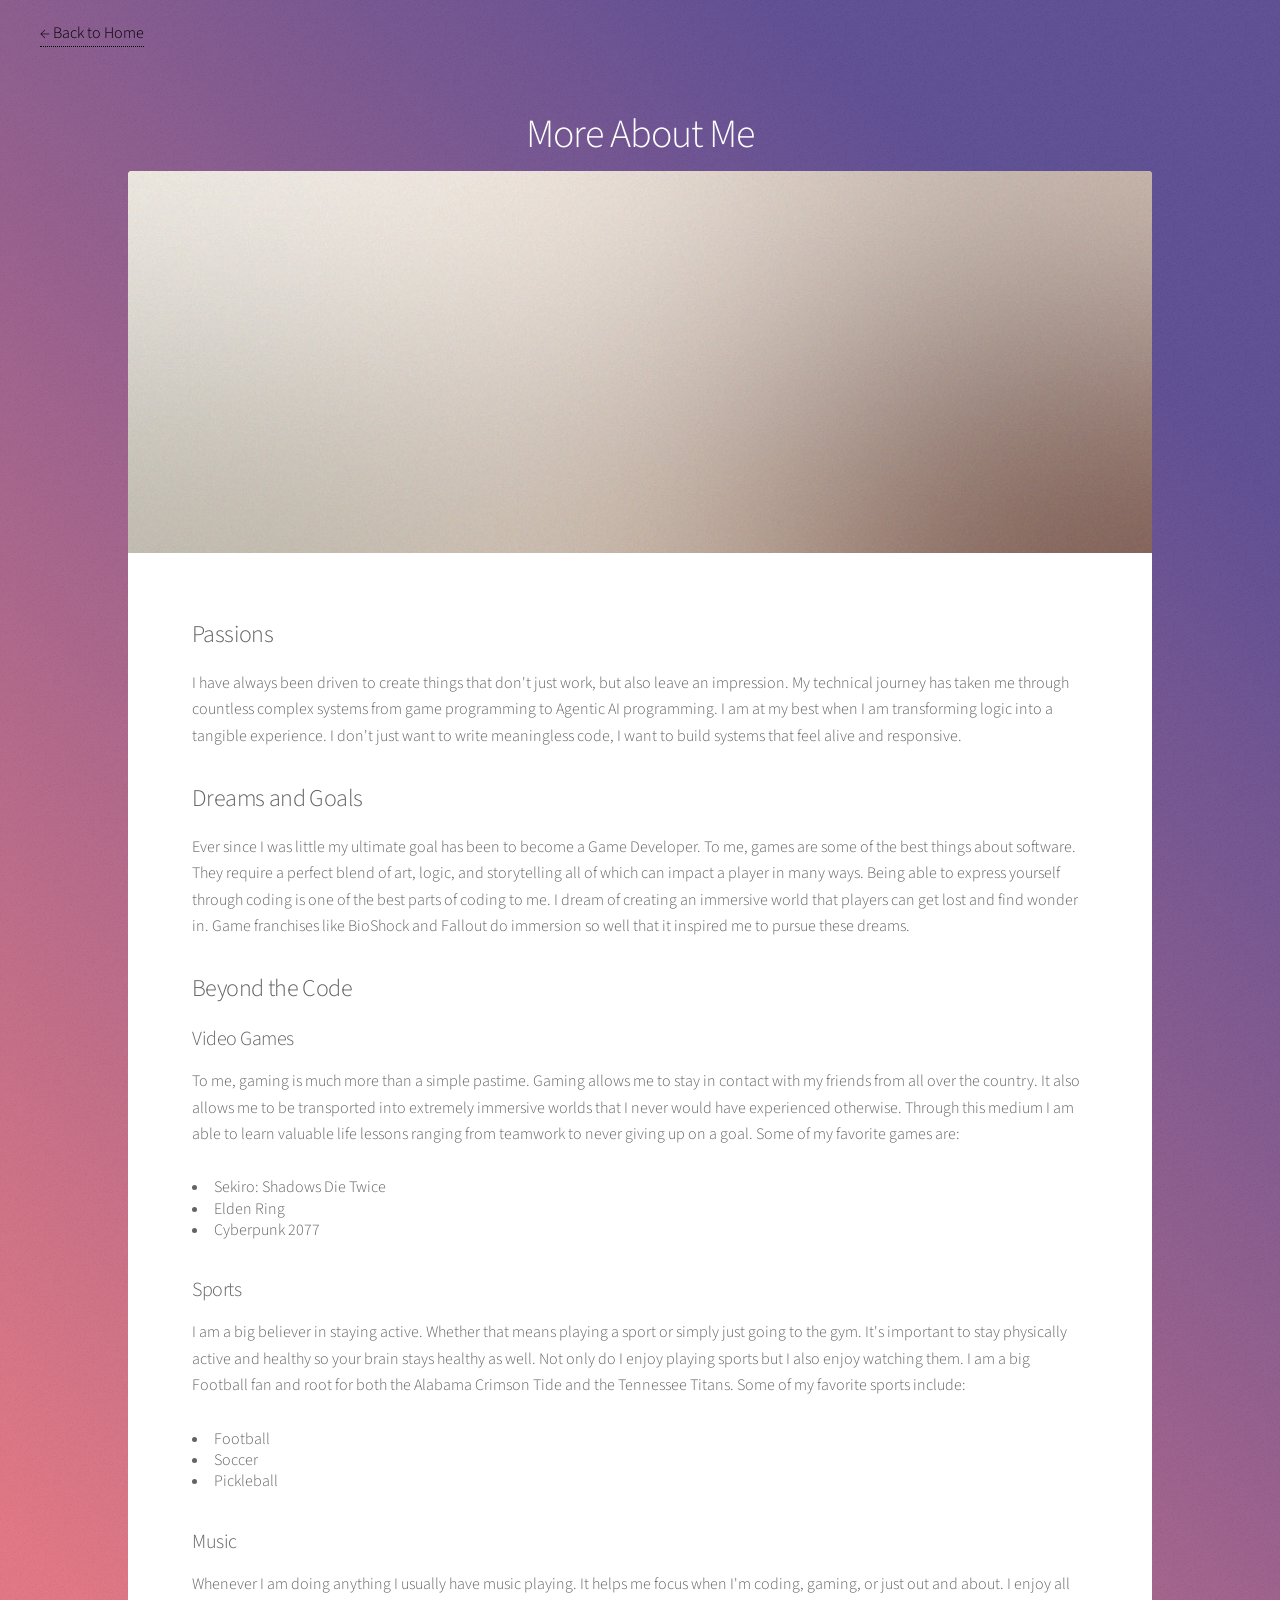
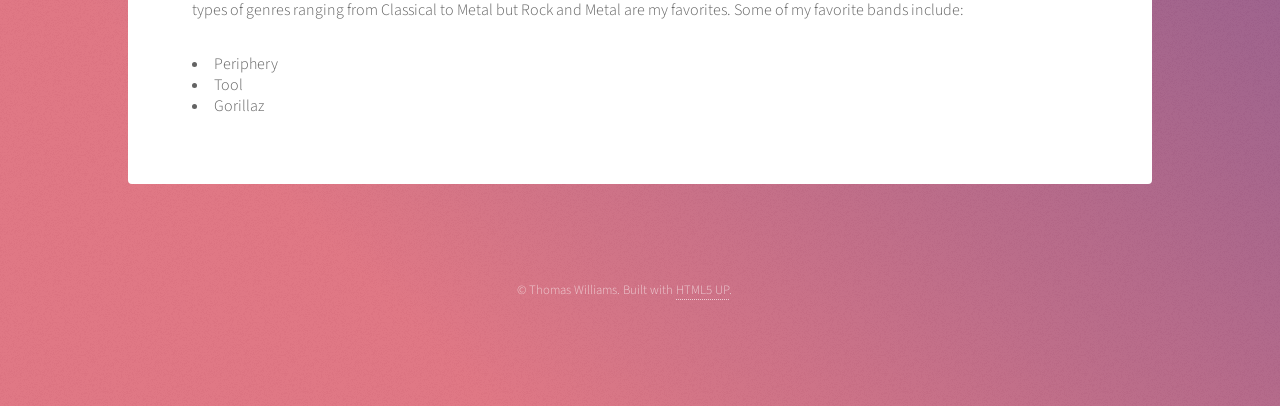
==== commit 4fa937cc: "added about me, desktop assist, realNews, ARS, and resume pages" ====
--- a/aboutMe.html
+++ b/aboutMe.html
@@ -13,14 +13,16 @@
 		<noscript><link rel="stylesheet" href="assets/css/noscript.css" /></noscript>
 	</head>
 	<body class="is-preload">
-
+	<a href="index.html" class="back-button">
+			← Back to Home
+		</a>
 		<!-- Wrapper -->
 			<div id="wrapper">
 
 				<!-- Header -->
 					<header id="header">
-						<h1>Generic</h1>
-						<p>Ipsum dolor sit amet nullam</p>
+						<h1>More About Me</h1>
+						<!--<p>Ipsum dolor sit amet nullam</p>-->
 					</header>
 
 				<!-- Main -->
@@ -29,18 +31,49 @@
 						<!-- Content -->
 							<section id="content" class="main">
 								<span class="image main"><img src="images/pic04.jpg" alt="" /></span>
-								<h2>Magna feugiat lorem</h2>
-								<p>Donec eget ex magna. Interdum et malesuada fames ac ante ipsum primis in faucibus. Pellentesque venenatis dolor imperdiet dolor mattis sagittis. Praesent rutrum sem diam, vitae egestas enim auctor sit amet. Pellentesque leo mauris, consectetur id ipsum sit amet, fergiat. Pellentesque in mi eu massa lacinia malesuada et a elit. Donec urna ex, lacinia in purus ac, pretium pulvinar mauris. Curabitur sapien risus, commodo eget turpis at, elementum convallis fames ac ante ipsum primis in faucibus.</p>
-								<p>Pellentesque venenatis dolor imperdiet dolor mattis sagittis. Praesent rutrum sem diam, vitae egestas enim auctor sit amet. Consequat leo mauris, consectetur id ipsum sit amet, fersapien risus, commodo eget turpis at, elementum convallis elit enim turpis lorem ipsum dolor sit amet feugiat. Phasellus convallis elit id ullamcorper pulvinar. Duis aliquam turpis mauris, eu ultricies erat malesuada quis. Aliquam dapibus, lacus eget hendrerit bibendum, urna est aliquam sem, sit amet est velit quis lorem.</p>
-								<h2>Tempus veroeros</h2>
-								<p>Cep risus aliquam gravida cep ut lacus amet. Adipiscing faucibus nunc placerat. Tempus adipiscing turpis non blandit accumsan eget lacinia nunc integer interdum amet aliquam ut orci non col ut ut praesent. Semper amet interdum mi. Phasellus enim laoreet ac ac commodo faucibus faucibus. Curae ante vestibulum ante. Blandit. Ante accumsan nisi eu placerat gravida placerat adipiscing in risus fusce vitae ac mi accumsan nunc in accumsan tempor blandit aliquet aliquet lobortis. Ultricies blandit lobortis praesent turpis. Adipiscing accumsan adipiscing adipiscing ac lacinia cep. Orci blandit a iaculis adipiscing ac. Vivamus ornare laoreet odio vis praesent nunc lorem mi. Erat. Tempus sem faucibus ac id. Vis in blandit. Nascetur ultricies blandit ac. Arcu aliquam. Accumsan mi eget adipiscing nulla. Non vestibulum ac interdum condimentum semper commodo massa arcu.</p>
+								<h2>Passions</h2>
+								<p>I have always been driven to create things that don't just work, but also leave an impression. My technical journey has taken me through countless complex systems from game programming to Agentic AI programming. I am at my best when I am transforming logic into a tangible experience. I don't just want to write meaningless code, I want to build systems that feel alive and responsive. </p>
+								<h2>Dreams and Goals</h2>
+								<p>Ever since I was little my ultimate goal has been to become a Game Developer. To me, games are some of the best things about software. They require a perfect blend of art, logic, and storytelling all of which can impact a player in many ways. Being able to express yourself through coding is one of the best parts of coding to me. I dream of creating an immersive world that players can get lost and find wonder in. Game franchises like BioShock and Fallout do immersion so well that it inspired me to pursue these dreams. </p>
+								
+
+								<section class="personality">
+									<h2>Beyond the Code</h2>
+									<div class="hobby-grid">
+										<div class="hobbyCard">
+											<h3>Video Games</h3>
+											<p>To me, gaming is much more than a simple pastime. Gaming allows me to stay in contact with my friends from all over the country. It also allows me to be transported into extremely immersive worlds that I never would have experienced otherwise. Through this medium I am able to learn valuable life lessons ranging from teamwork to never giving up on a goal. Some of my favorite games are: 
+												<li>Sekiro: Shadows Die Twice</li>
+												<li>Elden Ring</li>
+												<li>Cyberpunk 2077</li>
+											</p>
+											
+										</div>
+										<div class="hobbyCard">
+											<h3>Sports</h3>
+											<p>I am a big believer in staying active. Whether that means playing a sport or simply just going to the gym. It's important to stay physically active and healthy so your brain stays healthy as well. Not only do I enjoy playing sports but I also enjoy watching them. I am a big Football fan and root for both the Alabama Crimson Tide and the Tennessee Titans. Some of my favorite sports include: 
+												<li>Football</li>
+												<li>Soccer</li>
+												<li>Pickleball</li>
+											</p>
+										</div>
+										<div class="hobbyCard">
+											<h3>Music</h3>
+											<p>Whenever I am doing anything I usually have music playing. It helps me focus when I'm coding, gaming, or just out and about. I enjoy all types of genres ranging from Classical to Metal but Rock and Metal are my favorites. Some of my favorite bands include: 
+												<li>Periphery</li>
+												<li>Tool</li>
+												<li>Gorillaz</li>	
+											</p>
+										</div>
+									</div>
+								</section>
 							</section>
 
 					</div>
 
 				<!-- Footer -->
 					<footer id="footer">
-						<section>
+						<!--<section>
 							<h2>Aliquam sed mauris</h2>
 							<p>Sed lorem ipsum dolor sit amet et nullam consequat feugiat consequat magna adipiscing tempus etiam dolore veroeros. eget dapibus mauris. Cras aliquet, nisl ut viverra sollicitudin, ligula erat egestas velit, vitae tincidunt odio.</p>
 							<ul class="actions">
@@ -64,8 +97,8 @@
 								<li><a href="#" class="icon brands fa-github alt"><span class="label">GitHub</span></a></li>
 								<li><a href="#" class="icon brands fa-dribbble alt"><span class="label">Dribbble</span></a></li>
 							</ul>
-						</section>
-						<p class="copyright">&copy; Untitled. Design: <a href="https://html5up.net">HTML5 UP</a>.</p>
+						</section>-->
+						<p class="copyright">&copy; Thomas Williams. Built with <a href="https://html5up.net">HTML5 UP</a>.</p>
 					</footer>
 
 			</div>
--- a/assets/css/main.css
+++ b/assets/css/main.css
@@ -180,6 +180,8 @@
 	p {
 		margin: 0 0 2em 0;
 	}
+
+	
 
 		p.content {
 			-moz-columns: 20em 2;
@@ -2282,6 +2284,15 @@
     border-radius: 0;
 }
 
+
+.contacts ul{
+	display: flex;
+    flex-direction: column; /* Keeps them in a list */
+	gap: 20px; /* Adjust this number to add more or less space */
+    align-items: center;    /* Centers the items horizontally */
+    list-style: none;       /* Removes bullets entirely */
+}
+
 		.icon.alt {
 			display: inline-block;
 			border: solid 1px;
@@ -2641,6 +2652,14 @@
 
 	section.special, article.special {
 		text-align: center;
+	}
+
+	.technicalcontent ul li{
+		display: flex;
+		flex-direction: column; 
+		align-items: center;    
+		list-style: none;       
+		padding: 0;
 	}
 
 	header.major {
@@ -3789,4 +3808,79 @@
 				max-width: 100%;
 			}
 
-		}+		}
+
+		.back-button{
+		display: inline-block; 
+		color: black;
+		margin-left: 40px;
+		margin-top: 20px;
+
+		}
+
+		.hobbyCard li{
+			margin-top:-5px;
+			list-style-position: inside;
+		}
+
+		.agent-list {
+    list-style-type: none; /* Removes the default dots */
+    padding-left: 20px;    /* Indents the whole list */
+    margin: 15px 0;
+}
+
+.agent-list li {
+    position: relative;
+    padding-left: 25px;
+    margin-bottom: 10px;
+    line-height: 1.5;
+}
+
+/* This adds a custom "dash" or "bullet" that matches your theme */
+.agent-list li::before {
+    content: "•";          /* Or use "→" for a more techy look */
+    font-weight: bold;
+    position: absolute;
+    left: 0;
+}
+
+.project-gallery-vertical {
+    max-width: 900px; /* Limits the width so it doesn't get TOO huge on giant monitors */
+    margin: 40px auto;
+    display: flex;
+    flex-direction: column;
+    gap: 60px; /* Adds plenty of breathing room between images */
+}
+
+.gallery-item h3 {
+    margin-bottom: 15px;
+    font-size: 1.5rem;
+    color: #2ecc71; /* Your signature green */
+}
+
+.gallery-item img {
+    width: 90%;
+    height: auto; /* Keeps the aspect ratio perfect */
+    border-radius: 5px;
+    border: 1px solid #333;
+    box-shadow: 0 1px 1px rgba(0,0,0,0.4);
+    display: block;
+}
+
+.gallery-item p {
+    margin-top: 15px;
+    color: black;
+    line-height: 1.6;
+    font-size: 1.1rem;
+}
+
+/* Optional: Subtle border for the technical graph to make it stand out */
+.gallery-item.highlight img {
+    border: 2px solid #34495e;
+}
+
+.realNewsLogo img {
+    display: block;   /* Allows margin: auto to work */
+    width: 30%;
+    margin: 0 auto;   /* 0 for top/bottom, auto for left/right (centers it) */
+}
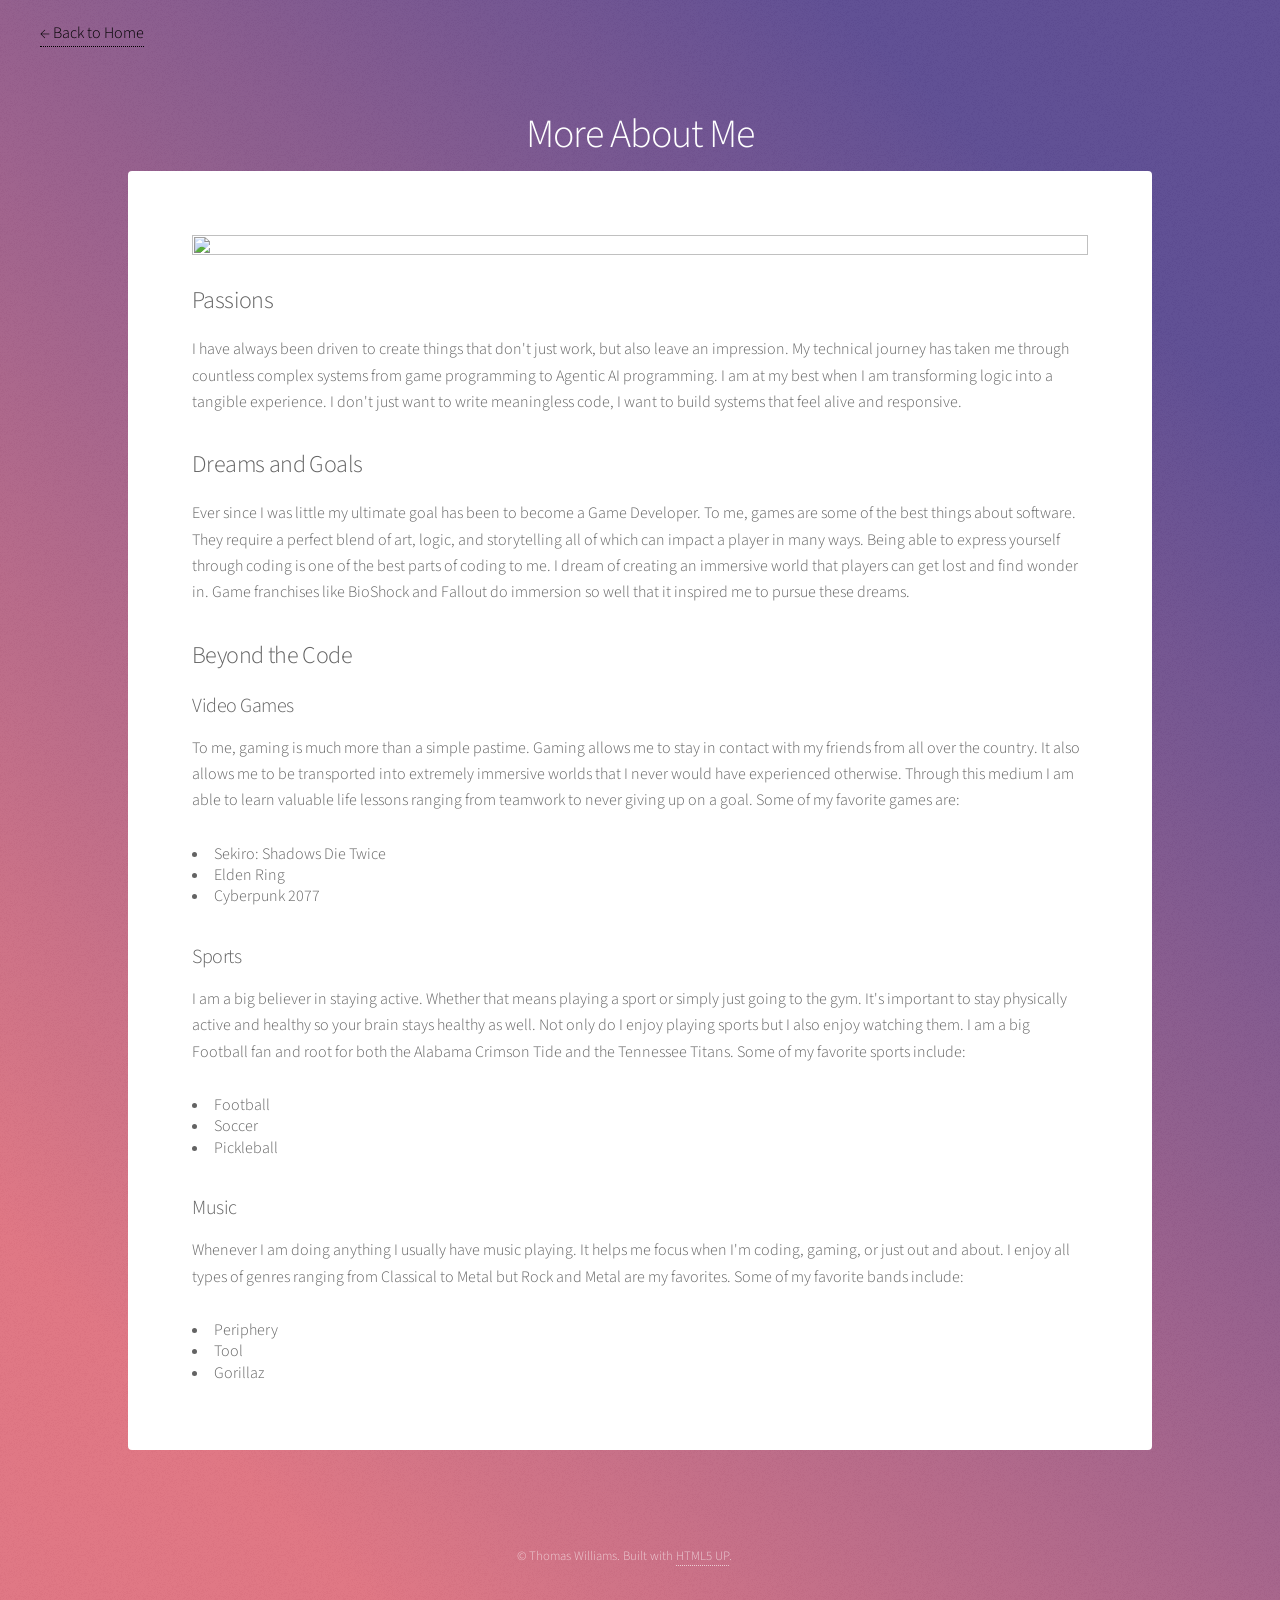
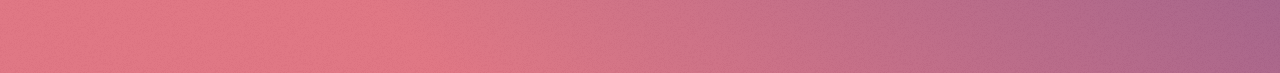
==== commit 612ed748: "Finished projects. just need to fix resume and pictures and such. and the videos" ====
--- a/aboutMe.html
+++ b/aboutMe.html
@@ -30,7 +30,7 @@
 
 						<!-- Content -->
 							<section id="content" class="main">
-								<span class="image main"><img src="images/pic04.jpg" alt="" /></span>
+								<span class="aboutMeBooks"><img src="images\uab.png" alt="" /></span>
 								<h2>Passions</h2>
 								<p>I have always been driven to create things that don't just work, but also leave an impression. My technical journey has taken me through countless complex systems from game programming to Agentic AI programming. I am at my best when I am transforming logic into a tangible experience. I don't just want to write meaningless code, I want to build systems that feel alive and responsive. </p>
 								<h2>Dreams and Goals</h2>
--- a/assets/css/main.css
+++ b/assets/css/main.css
@@ -3859,14 +3859,29 @@
 }
 
 .gallery-item img {
-    width: 90%;
+    width: 70%;
     height: auto; /* Keeps the aspect ratio perfect */
     border-radius: 5px;
     border: 1px solid #333;
     box-shadow: 0 1px 1px rgba(0,0,0,0.4);
     display: block;
 }
-
+.gallery-itemPort img {
+    width: 30%;
+    height: auto; /* Keeps the aspect ratio perfect */
+    border-radius: 5px;
+    border: 1px solid #333;
+    box-shadow: 0 1px 1px rgba(0,0,0,0.4);
+    display: block;
+}
+.gallery-itemPort2 img {
+    width: 20%;
+    height: auto; /* Keeps the aspect ratio perfect */
+    border-radius: 5px;
+    border: 1px solid #333;
+    box-shadow: 0 1px 1px rgba(0,0,0,0.4);
+    display: block;
+}
 .gallery-item p {
     margin-top: 15px;
     color: black;
@@ -3883,4 +3898,51 @@
     display: block;   /* Allows margin: auto to work */
     width: 30%;
     margin: 0 auto;   /* 0 for top/bottom, auto for left/right (centers it) */
+}
+
+.droneLogo img {
+    display: block;   /* Allows margin: auto to work */
+    width: 30%;
+    margin: 0 auto;   /* 0 for top/bottom, auto for left/right (centers it) */
+	align-items:center;
+}
+
+.rotomIcon img {
+    display: block;   /* Allows margin: auto to work */
+    width: 20%;
+    margin: 0 auto;   /* 0 for top/bottom, auto for left/right (centers it) */
+}
+.studyIcon img {
+    display: block;   /* Allows margin: auto to work */
+    width: 30%;
+    margin: 0 auto;   /* 0 for top/bottom, auto for left/right (centers it) */
+	align-items:center;
+}
+.rollingIcon img {
+    display: block;   /* Allows margin: auto to work */
+    width: 10%;
+    margin: 0 auto;   /* 0 for top/bottom, auto for left/right (centers it) */
+	align-items:center;
+}
+
+.assistantIcon img {
+    display: block;   /* Allows margin: auto to work */
+    width: 20%;
+    margin: 0 auto;   /* 0 for top/bottom, auto for left/right (centers it) */
+	align-items:center;
+}
+
+.video-container {
+    aspect-ratio: 16 / 9;
+    width: 100%;
+}
+
+
+.aboutMeBooks img {
+    display: block;   /* Allows margin: auto to work */
+    height: 50%;
+    width:100%;
+	margin: 0 auto;   /* 0 for top/bottom, auto for left/right (centers it) */
+	margin-bottom: 20px;
+	align-items:center;
 }
